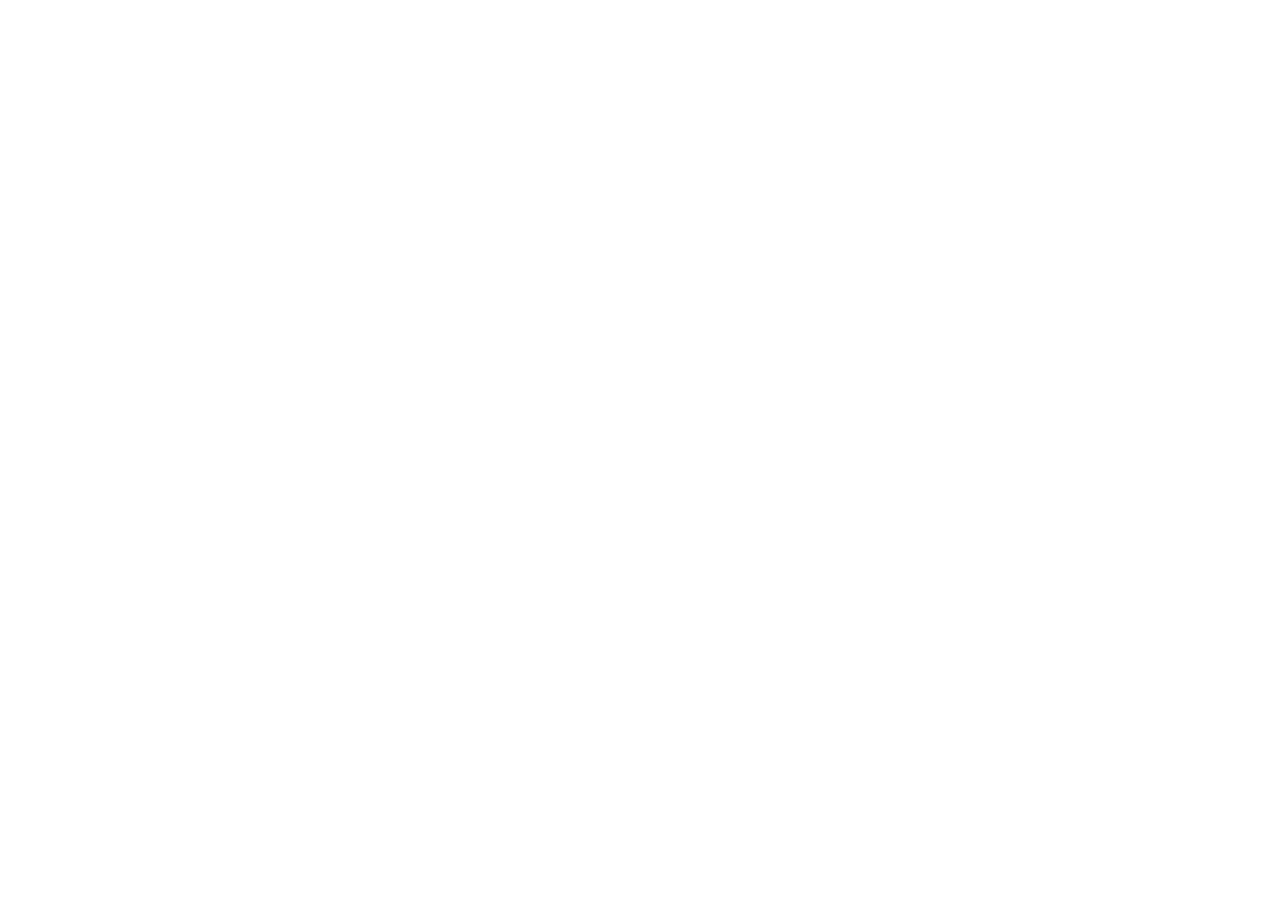
==== index.html @ e739fccb "Deploying to gh-pages from @ Sbbke/portfolio@8633282fd5d2f90c817102e7ec3020389d63a91d 🚀" ====
<!DOCTYPE html><html lang="en"><head><meta charSet="utf-8"/><meta name="viewport" content="width=device-width, initial-scale=1"/><link rel="preconnect" href="https://fonts.googleapis.com"/><link rel="preconnect" href="https://fonts.gstatic.com" crossorigin="anonymous"/><link rel="modulepreload" href="/test/assets/manifest-530eab4f.js"/><link rel="modulepreload" href="/test/assets/entry.client-DRM0N70N.js"/><link rel="modulepreload" href="/test/assets/chunk-EPOLDU6W-DPRMDpDg.js"/><link rel="modulepreload" href="/test/assets/root-BmpGIUmG.js"/><link rel="stylesheet" href="/test/assets/root-D6IbCcpi.css"/><link rel="stylesheet" href="https://fonts.googleapis.com/css2?family=Inter:ital,opsz,wght@0,14..32,100..900;1,14..32,100..900&amp;display=swap"/></head><body><script>
              console.log(
                "💿 Hey developer 👋. You can provide a way better UX than this " +
                "when your app is loading JS modules and/or running `clientLoader` " +
                "functions. Check out https://reactrouter.com/start/framework/route-module#hydratefallback " +
                "for more information."
              );
            </script><script>window.__reactRouterContext = {"basename":"/","future":{"unstable_optimizeDeps":false,"unstable_subResourceIntegrity":false,"unstable_trailingSlashAwareDataRequests":false,"v8_middleware":false,"v8_splitRouteModules":false,"v8_viteEnvironmentApi":false},"routeDiscovery":{"mode":"initial"},"ssr":false,"isSpaMode":true};window.__reactRouterContext.stream = new ReadableStream({start(controller){window.__reactRouterContext.streamController = controller;}}).pipeThrough(new TextEncoderStream());</script><script type="module" async="">import "/test/assets/manifest-530eab4f.js";
import * as route0 from "/test/assets/root-BmpGIUmG.js";
  
  window.__reactRouterRouteModules = {"root":route0};

import("/test/assets/entry.client-DRM0N70N.js");</script><!--$--><script>window.__reactRouterContext.streamController.enqueue("[{\"_1\":2,\"_3\":-5,\"_4\":-5},\"loaderData\",{},\"actionData\",\"errors\"]\n");</script><!--$--><script>window.__reactRouterContext.streamController.close();</script><!--/$--><!--/$--></body></html>
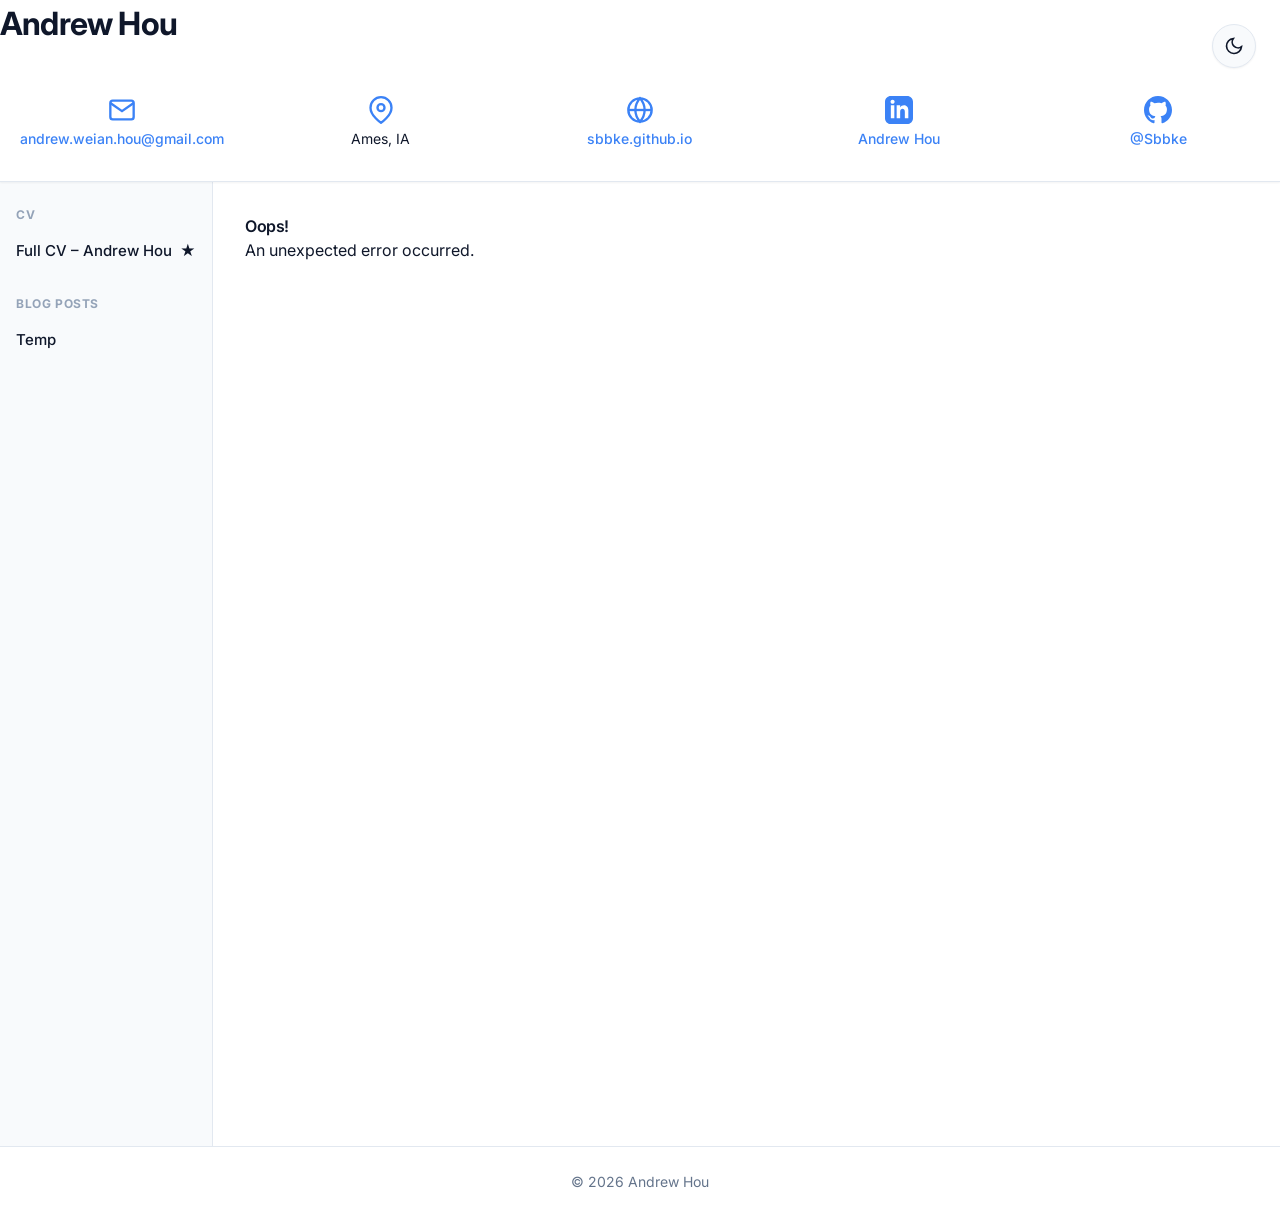
==== commit 7dcdf066: "Deploying to gh-pages from @ Sbbke/portfolio@9153b690caf027ea815224e3577f9eb1ea306146 🚀" ====
--- a/index.html
+++ b/index.html
@@ -1,13 +1,13 @@
-<!DOCTYPE html><html lang="en"><head><meta charSet="utf-8"/><meta name="viewport" content="width=device-width, initial-scale=1"/><link rel="preconnect" href="https://fonts.googleapis.com"/><link rel="preconnect" href="https://fonts.gstatic.com" crossorigin="anonymous"/><link rel="modulepreload" href="/test/assets/manifest-530eab4f.js"/><link rel="modulepreload" href="/test/assets/entry.client-DRM0N70N.js"/><link rel="modulepreload" href="/test/assets/chunk-EPOLDU6W-DPRMDpDg.js"/><link rel="modulepreload" href="/test/assets/root-BmpGIUmG.js"/><link rel="stylesheet" href="/test/assets/root-D6IbCcpi.css"/><link rel="stylesheet" href="https://fonts.googleapis.com/css2?family=Inter:ital,opsz,wght@0,14..32,100..900;1,14..32,100..900&amp;display=swap"/></head><body><script>
+<!DOCTYPE html><html lang="en"><head><meta charSet="utf-8"/><meta name="viewport" content="width=device-width, initial-scale=1"/><link rel="preconnect" href="https://fonts.googleapis.com"/><link rel="preconnect" href="https://fonts.gstatic.com" crossorigin="anonymous"/><link rel="modulepreload" href="/assets/manifest-0d53d01c.js"/><link rel="modulepreload" href="/assets/entry.client-DRM0N70N.js"/><link rel="modulepreload" href="/assets/chunk-EPOLDU6W-DPRMDpDg.js"/><link rel="modulepreload" href="/assets/root-BmpGIUmG.js"/><link rel="stylesheet" href="/assets/root-D6IbCcpi.css"/><link rel="stylesheet" href="https://fonts.googleapis.com/css2?family=Inter:ital,opsz,wght@0,14..32,100..900;1,14..32,100..900&amp;display=swap"/></head><body><script>
               console.log(
                 "💿 Hey developer 👋. You can provide a way better UX than this " +
                 "when your app is loading JS modules and/or running `clientLoader` " +
                 "functions. Check out https://reactrouter.com/start/framework/route-module#hydratefallback " +
                 "for more information."
               );
-            </script><script>window.__reactRouterContext = {"basename":"/","future":{"unstable_optimizeDeps":false,"unstable_subResourceIntegrity":false,"unstable_trailingSlashAwareDataRequests":false,"v8_middleware":false,"v8_splitRouteModules":false,"v8_viteEnvironmentApi":false},"routeDiscovery":{"mode":"initial"},"ssr":false,"isSpaMode":true};window.__reactRouterContext.stream = new ReadableStream({start(controller){window.__reactRouterContext.streamController = controller;}}).pipeThrough(new TextEncoderStream());</script><script type="module" async="">import "/test/assets/manifest-530eab4f.js";
-import * as route0 from "/test/assets/root-BmpGIUmG.js";
+            </script><script>window.__reactRouterContext = {"basename":"/","future":{"unstable_optimizeDeps":false,"unstable_subResourceIntegrity":false,"unstable_trailingSlashAwareDataRequests":false,"v8_middleware":false,"v8_splitRouteModules":false,"v8_viteEnvironmentApi":false},"routeDiscovery":{"mode":"initial"},"ssr":false,"isSpaMode":true};window.__reactRouterContext.stream = new ReadableStream({start(controller){window.__reactRouterContext.streamController = controller;}}).pipeThrough(new TextEncoderStream());</script><script type="module" async="">import "/assets/manifest-0d53d01c.js";
+import * as route0 from "/assets/root-BmpGIUmG.js";
   
   window.__reactRouterRouteModules = {"root":route0};
 
-import("/test/assets/entry.client-DRM0N70N.js");</script><!--$--><script>window.__reactRouterContext.streamController.enqueue("[{\"_1\":2,\"_3\":-5,\"_4\":-5},\"loaderData\",{},\"actionData\",\"errors\"]\n");</script><!--$--><script>window.__reactRouterContext.streamController.close();</script><!--/$--><!--/$--></body></html>+import("/assets/entry.client-DRM0N70N.js");</script><!--$--><script>window.__reactRouterContext.streamController.enqueue("[{\"_1\":2,\"_3\":-5,\"_4\":-5},\"loaderData\",{},\"actionData\",\"errors\"]\n");</script><!--$--><script>window.__reactRouterContext.streamController.close();</script><!--/$--><!--/$--></body></html>
--- a/assets/root-D6IbCcpi.css
+++ b/assets/root-D6IbCcpi.css
@@ -0,0 +1 @@
+@layer properties{@supports (((-webkit-hyphens:none)) and (not (margin-trim:inline))) or ((-moz-orient:inline) and (not (color:rgb(from red r g b)))){*,:before,:after,::backdrop{--tw-rotate-x:initial;--tw-rotate-y:initial;--tw-rotate-z:initial;--tw-skew-x:initial;--tw-skew-y:initial;--tw-space-y-reverse:0;--tw-border-style:solid;--tw-leading:initial}}}@layer theme{:root,:host{--font-sans:"Inter", ui-sans-serif, system-ui, sans-serif, "Apple Color Emoji", "Segoe UI Emoji", "Segoe UI Symbol", "Noto Color Emoji";--font-mono:ui-monospace, SFMono-Regular, Menlo, Monaco, Consolas, "Liberation Mono", "Courier New", monospace;--color-blue-500:oklch(62.3% .214 259.815);--color-blue-700:oklch(48.8% .243 264.376);--color-gray-200:oklch(92.8% .006 264.531);--color-gray-300:oklch(87.2% .01 258.338);--color-gray-600:oklch(44.6% .03 256.802);--color-gray-700:oklch(37.3% .034 259.733);--color-gray-950:oklch(13% .028 261.692);--color-white:#fff;--spacing:.25rem;--leading-normal:1.5;--radius-sm:.25rem;--radius-md:.375rem;--radius-lg:.5rem;--radius-3xl:1.5rem;--shadow-sm:0 1px 3px 0 #0000001a, 0 1px 2px -1px #0000001a;--shadow-md:0 4px 6px -1px #0000001a, 0 2px 4px -2px #0000001a;--default-font-family:var(--font-sans);--default-mono-font-family:var(--font-mono)}}@layer base{*,:after,:before,::backdrop{box-sizing:border-box;border:0 solid;margin:0;padding:0}::file-selector-button{box-sizing:border-box;border:0 solid;margin:0;padding:0}html,:host{-webkit-text-size-adjust:100%;tab-size:4;line-height:1.5;font-family:var(--default-font-family,ui-sans-serif, system-ui, sans-serif, "Apple Color Emoji", "Segoe UI Emoji", "Segoe UI Symbol", "Noto Color Emoji");font-feature-settings:var(--default-font-feature-settings,normal);font-variation-settings:var(--default-font-variation-settings,normal);-webkit-tap-highlight-color:transparent}hr{height:0;color:inherit;border-top-width:1px}abbr:where([title]){-webkit-text-decoration:underline dotted;text-decoration:underline dotted}h1,h2,h3,h4,h5,h6{font-size:inherit;font-weight:inherit}a{color:inherit;-webkit-text-decoration:inherit;text-decoration:inherit}b,strong{font-weight:bolder}code,kbd,samp,pre{font-family:var(--default-mono-font-family,ui-monospace, SFMono-Regular, Menlo, Monaco, Consolas, "Liberation Mono", "Courier New", monospace);font-feature-settings:var(--default-mono-font-feature-settings,normal);font-variation-settings:var(--default-mono-font-variation-settings,normal);font-size:1em}small{font-size:80%}sub,sup{vertical-align:baseline;font-size:75%;line-height:0;position:relative}sub{bottom:-.25em}sup{top:-.5em}table{text-indent:0;border-color:inherit;border-collapse:collapse}:-moz-focusring{outline:auto}progress{vertical-align:baseline}summary{display:list-item}ol,ul,menu{list-style:none}img,svg,video,canvas,audio,iframe,embed,object{vertical-align:middle;display:block}img,video{max-width:100%;height:auto}button,input,select,optgroup,textarea{font:inherit;font-feature-settings:inherit;font-variation-settings:inherit;letter-spacing:inherit;color:inherit;opacity:1;background-color:#0000;border-radius:0}::file-selector-button{font:inherit;font-feature-settings:inherit;font-variation-settings:inherit;letter-spacing:inherit;color:inherit;opacity:1;background-color:#0000;border-radius:0}:where(select:is([multiple],[size])) optgroup{font-weight:bolder}:where(select:is([multiple],[size])) optgroup option{padding-inline-start:20px}::file-selector-button{margin-inline-end:4px}::placeholder{opacity:1}@supports (not ((-webkit-appearance:-apple-pay-button))) or (contain-intrinsic-size:1px){::placeholder{color:currentColor}@supports (color:color-mix(in lab,red,red)){::placeholder{color:color-mix(in oklab,currentcolor 50%,transparent)}}}textarea{resize:vertical}::-webkit-search-decoration{-webkit-appearance:none}::-webkit-date-and-time-value{min-height:1lh;text-align:inherit}::-webkit-datetime-edit{display:inline-flex}::-webkit-datetime-edit-fields-wrapper{padding:0}::-webkit-datetime-edit{padding-block:0}::-webkit-datetime-edit-year-field{padding-block:0}::-webkit-datetime-edit-month-field{padding-block:0}::-webkit-datetime-edit-day-field{padding-block:0}::-webkit-datetime-edit-hour-field{padding-block:0}::-webkit-datetime-edit-minute-field{padding-block:0}::-webkit-datetime-edit-second-field{padding-block:0}::-webkit-datetime-edit-millisecond-field{padding-block:0}::-webkit-datetime-edit-meridiem-field{padding-block:0}::-webkit-calendar-picker-indicator{line-height:1}:-moz-ui-invalid{box-shadow:none}button,input:where([type=button],[type=reset],[type=submit]){appearance:button}::file-selector-button{appearance:button}::-webkit-inner-spin-button{height:auto}::-webkit-outer-spin-button{height:auto}[hidden]:where(:not([hidden=until-found])){display:none!important}}@layer components;@layer utilities{.static{position:static}.start{inset-inline-start:var(--spacing)}.container{width:100%}@media(min-width:40rem){.container{max-width:40rem}}@media(min-width:48rem){.container{max-width:48rem}}@media(min-width:64rem){.container{max-width:64rem}}@media(min-width:80rem){.container{max-width:80rem}}@media(min-width:96rem){.container{max-width:96rem}}.mx-auto{margin-inline:auto}.block{display:block}.flex{display:flex}.hidden{display:none}.table{display:table}.min-h-0{min-height:calc(var(--spacing) * 0)}.w-\[500px\]{width:500px}.w-full{width:100%}.max-w-\[100vw\]{max-width:100vw}.max-w-\[300px\]{max-width:300px}.flex-1{flex:1}.transform{transform:var(--tw-rotate-x,) var(--tw-rotate-y,) var(--tw-rotate-z,) var(--tw-skew-x,) var(--tw-skew-y,)}.flex-col{flex-direction:column}.items-center{align-items:center}.justify-center{justify-content:center}.gap-3{gap:calc(var(--spacing) * 3)}.gap-9{gap:calc(var(--spacing) * 9)}.gap-16{gap:calc(var(--spacing) * 16)}:where(.space-y-4>:not(:last-child)){--tw-space-y-reverse:0;margin-block-start:calc(calc(var(--spacing) * 4) * var(--tw-space-y-reverse));margin-block-end:calc(calc(var(--spacing) * 4) * calc(1 - var(--tw-space-y-reverse)))}:where(.space-y-6>:not(:last-child)){--tw-space-y-reverse:0;margin-block-start:calc(calc(var(--spacing) * 6) * var(--tw-space-y-reverse));margin-block-end:calc(calc(var(--spacing) * 6) * calc(1 - var(--tw-space-y-reverse)))}.self-stretch{align-self:stretch}.overflow-x-auto{overflow-x:auto}.rounded-3xl{border-radius:var(--radius-3xl)}.border{border-style:var(--tw-border-style);border-width:1px}.border-gray-200{border-color:var(--color-gray-200)}.stroke-gray-600{stroke:var(--color-gray-600)}.p-3{padding:calc(var(--spacing) * 3)}.p-4{padding:calc(var(--spacing) * 4)}.p-6{padding:calc(var(--spacing) * 6)}.px-4{padding-inline:calc(var(--spacing) * 4)}.pt-16{padding-top:calc(var(--spacing) * 16)}.pb-4{padding-bottom:calc(var(--spacing) * 4)}.text-center{text-align:center}.leading-6{--tw-leading:calc(var(--spacing) * 6);line-height:calc(var(--spacing) * 6)}.leading-normal{--tw-leading:var(--leading-normal);line-height:var(--leading-normal)}.text-blue-700{color:var(--color-blue-700)}.text-gray-700{color:var(--color-gray-700)}@media(hover:hover){.group-hover\:stroke-current:is(:where(.group):hover *){stroke:currentColor}.hover\:underline:hover{text-decoration-line:underline}}@media(prefers-color-scheme:dark){.dark\:block{display:block}.dark\:hidden{display:none}.dark\:border-gray-700{border-color:var(--color-gray-700)}.dark\:stroke-gray-300{stroke:var(--color-gray-300)}.dark\:text-blue-500{color:var(--color-blue-500)}.dark\:text-gray-200{color:var(--color-gray-200)}}}html,body{background-color:var(--color-white)}@media(prefers-color-scheme:dark){html,body{background-color:var(--color-gray-950);color-scheme:dark}}@property --tw-rotate-x{syntax:"*";inherits:false}@property --tw-rotate-y{syntax:"*";inherits:false}@property --tw-rotate-z{syntax:"*";inherits:false}@property --tw-skew-x{syntax:"*";inherits:false}@property --tw-skew-y{syntax:"*";inherits:false}@property --tw-space-y-reverse{syntax:"*";inherits:false;initial-value:0}@property --tw-border-style{syntax:"*";inherits:false;initial-value:solid}@property --tw-leading{syntax:"*";inherits:false}
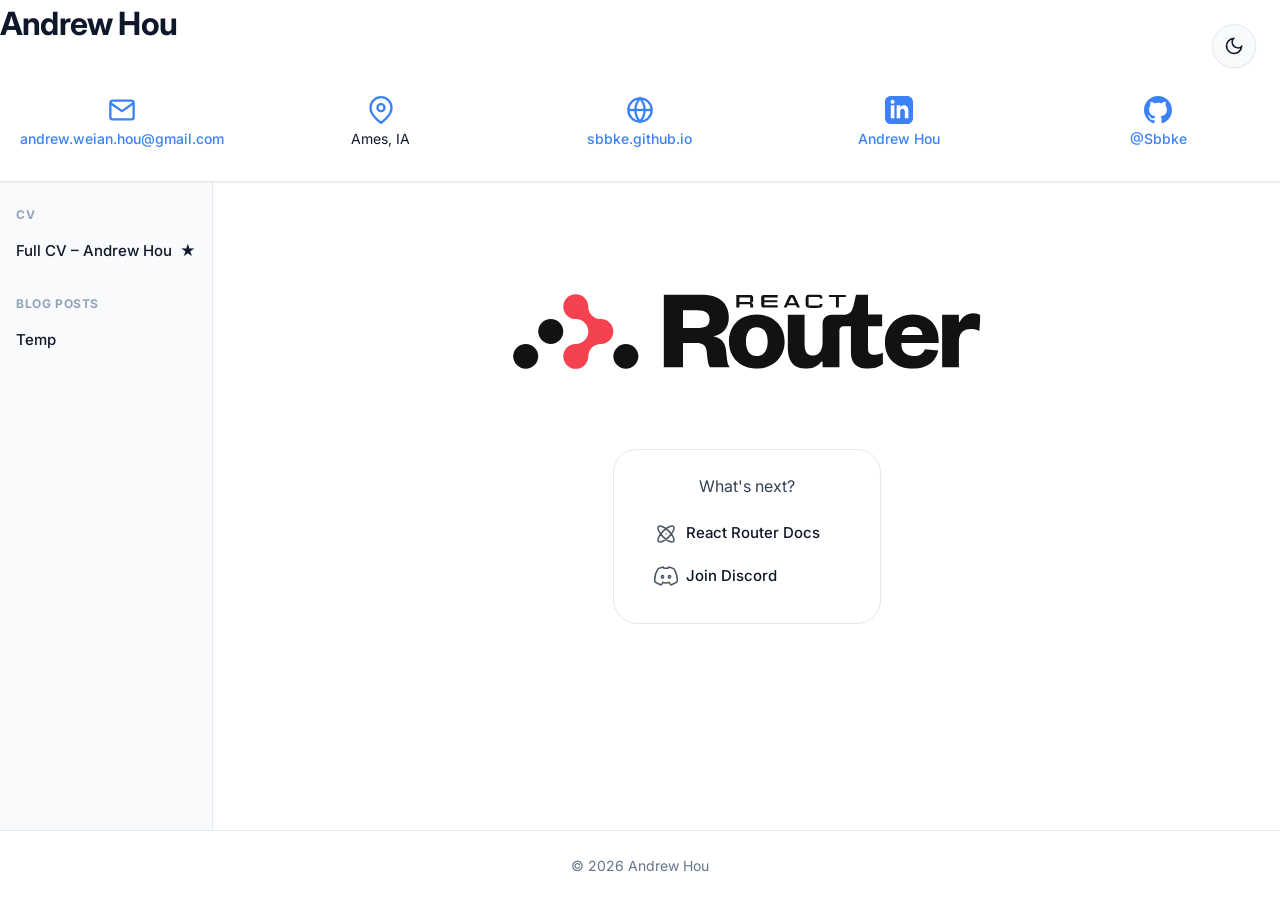
==== commit 5aa593ef: "Deploying to gh-page from @ Sbbke/portfolio@a3eb84bcdb8409afb1b2617e985993a17f76d5fc 🚀" ====
--- a/index.html
+++ b/index.html
@@ -1,13 +1,19 @@
-<!DOCTYPE html><html lang="en"><head><meta charSet="utf-8"/><meta name="viewport" content="width=device-width, initial-scale=1"/><link rel="preconnect" href="https://fonts.googleapis.com"/><link rel="preconnect" href="https://fonts.gstatic.com" crossorigin="anonymous"/><link rel="modulepreload" href="/assets/manifest-0d53d01c.js"/><link rel="modulepreload" href="/assets/entry.client-DRM0N70N.js"/><link rel="modulepreload" href="/assets/chunk-EPOLDU6W-DPRMDpDg.js"/><link rel="modulepreload" href="/assets/root-BmpGIUmG.js"/><link rel="stylesheet" href="/assets/root-D6IbCcpi.css"/><link rel="stylesheet" href="https://fonts.googleapis.com/css2?family=Inter:ital,opsz,wght@0,14..32,100..900;1,14..32,100..900&amp;display=swap"/></head><body><script>
-              console.log(
-                "💿 Hey developer 👋. You can provide a way better UX than this " +
-                "when your app is loading JS modules and/or running `clientLoader` " +
-                "functions. Check out https://reactrouter.com/start/framework/route-module#hydratefallback " +
-                "for more information."
-              );
-            </script><script>window.__reactRouterContext = {"basename":"/","future":{"unstable_optimizeDeps":false,"unstable_subResourceIntegrity":false,"unstable_trailingSlashAwareDataRequests":false,"v8_middleware":false,"v8_splitRouteModules":false,"v8_viteEnvironmentApi":false},"routeDiscovery":{"mode":"initial"},"ssr":false,"isSpaMode":true};window.__reactRouterContext.stream = new ReadableStream({start(controller){window.__reactRouterContext.streamController = controller;}}).pipeThrough(new TextEncoderStream());</script><script type="module" async="">import "/assets/manifest-0d53d01c.js";
-import * as route0 from "/assets/root-BmpGIUmG.js";
-  
-  window.__reactRouterRouteModules = {"root":route0};
-
-import("/assets/entry.client-DRM0N70N.js");</script><!--$--><script>window.__reactRouterContext.streamController.enqueue("[{\"_1\":2,\"_3\":-5,\"_4\":-5},\"loaderData\",{},\"actionData\",\"errors\"]\n");</script><!--$--><script>window.__reactRouterContext.streamController.close();</script><!--/$--><!--/$--></body></html>+<!DOCTYPE html>
+<html lang="en">
+  <head>
+    <meta charset="utf-8" />
+    <meta name="viewport" content="width=device-width, initial-scale=1" />
+    <link rel="preconnect" href="https://fonts.googleapis.com" />
+    <link rel="preconnect" href="https://fonts.gstatic.com" crossorigin />
+    <link
+      rel="stylesheet"
+      href="https://fonts.googleapis.com/css2?family=Inter:ital,opsz,wght@0,14..32,100..900;1,14..32,100..900&display=swap"
+    />
+    <title>Andrew Hou</title>
+    <script type="module" crossorigin src="/assets/index-De-VRWW6.js"></script>
+    <link rel="stylesheet" crossorigin href="/assets/index-BREyOO-W.css">
+  </head>
+  <body>
+    <div id="root"></div>
+  </body>
+</html>
--- a/assets/index-BREyOO-W.css
+++ b/assets/index-BREyOO-W.css
@@ -0,0 +1 @@
+:root{--bg-primary: #ffffff;--bg-secondary: #f8fafc;--bg-header: #ffffff;--sidebar-bg: #f8fafc;--main-bg: #ffffff;--text-primary: #0f172a;--text-secondary: #64748b;--text-tertiary: #94a3b8;--accent-primary: #3b82f6;--accent-hover: #2563eb;--accent-light: #dbeafe;--accent-star: #f59e0b;--border-color: #e2e8f0;--shadow-sm: 0 1px 2px 0 rgba(0, 0, 0, .05);--shadow-md: 0 4px 6px -1px rgba(0, 0, 0, .1);--shadow-lg: 0 10px 15px -3px rgba(0, 0, 0, .1);--spacing-xs: .25rem;--spacing-sm: .5rem;--spacing-md: 1rem;--spacing-lg: 1.5rem;--spacing-xl: 2rem;--radius-sm: .375rem;--radius-md: .5rem;--radius-lg: .75rem;--radius-full: 9999px;--transition-fast: .15s cubic-bezier(.4, 0, .2, 1);--transition-base: .2s cubic-bezier(.4, 0, .2, 1);--transition-slow: .3s cubic-bezier(.4, 0, .2, 1)}.dark{--bg-primary: #0f172a;--bg-secondary: #1e293b;--bg-header: #1e293b;--sidebar-bg: #1e293b;--main-bg: #0f172a;--text-primary: #f1f5f9;--text-secondary: #94a3b8;--text-tertiary: #64748b;--accent-primary: #60a5fa;--accent-hover: #93c5fd;--accent-light: #1e3a8a;--border-color: #334155;--shadow-sm: 0 1px 2px 0 rgba(0, 0, 0, .3);--shadow-md: 0 4px 6px -1px rgba(0, 0, 0, .4);--shadow-lg: 0 10px 15px -3px rgba(0, 0, 0, .5)}html{transition:background-color var(--transition-slow),color var(--transition-slow)}*{transition:background-color var(--transition-base),border-color var(--transition-base),color var(--transition-base)}.page-container{background-color:var(--bg-primary);color:var(--text-primary);min-height:100vh;display:flex;flex-direction:column}.app-layout{display:flex;flex:1;position:relative}.header{background-color:var(--bg-header);box-shadow:var(--shadow-sm);border-bottom:1px solid var(--border-color);position:sticky;top:0;z-index:20;-webkit-backdrop-filter:blur(8px);backdrop-filter:blur(8px);background-color:#fffffff2}.dark .header{background-color:#1e293bf2}#sidebar{background:var(--sidebar-bg);border-right:1px solid var(--border-color);color:var(--text-primary);overflow-y:auto;scrollbar-width:thin;scrollbar-color:var(--text-tertiary) transparent}#sidebar::-webkit-scrollbar{width:6px}#sidebar::-webkit-scrollbar-track{background:transparent}#sidebar::-webkit-scrollbar-thumb{background:var(--text-tertiary);border-radius:var(--radius-full)}#sidebar h2{color:var(--text-primary);font-weight:600;padding:var(--spacing-lg) var(--spacing-md);margin:0}.sidebar-section-title{margin:var(--spacing-lg) 0 var(--spacing-sm);padding:0 var(--spacing-md);font-size:.75rem;font-weight:700;color:var(--text-tertiary);text-transform:uppercase;letter-spacing:.05em}.sidebar-empty{padding:0 var(--spacing-md);color:var(--text-secondary);font-style:italic;font-size:.875rem}.search-container{margin-bottom:var(--spacing-lg);padding:0 var(--spacing-md)}.search-container input{width:100%;padding:var(--spacing-sm) var(--spacing-md);border:1px solid var(--border-color);border-radius:var(--radius-md);background:var(--bg-primary);color:var(--text-primary);font-size:.875rem;transition:all var(--transition-base)}.search-container input:focus{outline:none;border-color:var(--accent-primary);box-shadow:0 0 0 3px var(--accent-light)}.search-container input.loading{background-image:url("data:image/svg+xml,%3Csvg xmlns='http://www.w3.org/2000/svg' width='16' height='16' viewBox='0 0 24 24' fill='none' stroke='%2364748b' stroke-width='2'%3E%3Cpath d='M21 12a9 9 0 1 1-6.219-8.56'/%3E%3C/svg%3E");background-repeat:no-repeat;background-position:right var(--spacing-sm) center;background-size:16px;animation:spin 1s linear infinite}nav ul{list-style:none;padding:0;margin:0}nav li{margin-bottom:var(--spacing-xs)}nav a{display:flex;align-items:center;gap:var(--spacing-sm);padding:var(--spacing-sm) var(--spacing-md);text-decoration:none;color:var(--text-primary);border-radius:var(--radius-md);font-size:.9375rem;font-weight:500;transition:all var(--transition-fast);position:relative}nav a:hover{background:var(--accent-light);color:var(--accent-primary);padding-left:calc(var(--spacing-md) + 4px)}nav a.active{background:var(--accent-light);color:var(--accent-primary);font-weight:600}nav a.active:before{content:"";position:absolute;left:0;top:50%;transform:translateY(-50%);width:3px;height:60%;background:var(--accent-primary);border-radius:0 var(--radius-sm) var(--radius-sm) 0}.favorite span{color:var(--accent-star);font-size:1rem;margin-left:auto}.main-content{flex:1;background:var(--bg-secondary);overflow-y:auto}.main-content .container{width:100%;max-width:1200px;margin:0 auto;padding:var(--spacing-xl);background-color:var(--main-bg);min-height:100%;box-shadow:var(--shadow-md)}.page-title{display:flex;align-items:center;gap:var(--spacing-sm);font-size:2rem;font-weight:700;color:var(--text-primary);margin-bottom:var(--spacing-xl);letter-spacing:-.025em}h1,h2,h3,h4,h5,h6{color:var(--text-primary);font-weight:600;letter-spacing:-.025em}.contact-grid{display:grid;grid-template-columns:repeat(auto-fit,minmax(180px,1fr));gap:var(--spacing-lg) var(--spacing-md);padding:0 0 var(--spacing-sm);margin-bottom:var(--spacing-sm)}.contact-item{display:flex;flex-direction:column;align-items:center;gap:var(--spacing-xs);font-size:.875rem;color:var(--text-primary);text-align:center;padding:var(--spacing-md);border-radius:var(--radius-lg);transition:all var(--transition-base)}.contact-item:hover{background:var(--bg-secondary);transform:translateY(-2px);box-shadow:var(--shadow-md)}.contact-icon{width:28px;height:28px;color:var(--accent-primary);flex-shrink:0;transition:transform var(--transition-base)}.contact-item:hover .contact-icon{transform:scale(1.15);color:var(--accent-hover)}.contact-label{color:var(--text-tertiary);font-size:.75rem;font-weight:600;text-transform:uppercase;letter-spacing:.05em}.contact-link{text-decoration:none;color:var(--accent-primary);font-weight:500;transition:color var(--transition-fast)}.contact-link:hover{color:var(--accent-hover);text-decoration:underline}.loading-placeholder{display:flex;flex-direction:column;align-items:center;justify-content:center;min-height:300px;color:var(--text-secondary);gap:var(--spacing-md)}.spinner{width:48px;height:48px;border:4px solid var(--border-color);border-top:4px solid var(--accent-primary);border-radius:var(--radius-full);animation:spin 1s linear infinite}@keyframes spin{to{transform:rotate(360deg)}}.theme-toggle{position:absolute;top:var(--spacing-lg);right:var(--spacing-lg);width:44px;height:44px;border-radius:var(--radius-full);background:var(--bg-secondary);border:1px solid var(--border-color);cursor:pointer;display:flex;align-items:center;justify-content:center;transition:all var(--transition-base);box-shadow:var(--shadow-sm)}.theme-toggle:hover{background:var(--accent-light);border-color:var(--accent-primary);box-shadow:var(--shadow-md);transform:scale(1.05)}.theme-toggle svg{width:20px;height:20px;color:var(--text-primary);transition:transform var(--transition-base)}.theme-toggle:hover svg{transform:rotate(15deg) scale(1.1)}.footer{background-color:var(--bg-header);color:var(--text-secondary);padding:var(--spacing-lg);text-align:center;border-top:1px solid var(--border-color);font-size:.875rem}.footer a{color:var(--accent-primary);text-decoration:none;transition:color var(--transition-fast)}.footer a:hover{color:var(--accent-hover);text-decoration:underline}.post-list{color:var(--text-primary)}@media(max-width:768px){.main-content .container{padding:var(--spacing-md)}.page-title{font-size:1.5rem}.contact-grid{grid-template-columns:1fr}.theme-toggle{top:var(--spacing-md);right:var(--spacing-md);width:40px;height:40px}}@media(max-width:480px){:root{--spacing-xl: 1.5rem;--spacing-lg: 1rem}}.cv-container{min-height:100vh;background-color:#f9fafb;padding:3rem 1rem}.cv-article{max-width:64rem;margin:0 auto;background-color:#fff;box-shadow:0 10px 15px -3px #0000001a;border-radius:.5rem;padding:2rem}@media(min-width:768px){.cv-article{padding:3rem}}.cv-header{border-bottom:1px solid #e5e7eb;padding-bottom:1.5rem;margin-bottom:2rem}.cv-title{font-size:2.25rem;font-weight:700;color:#111827;margin-bottom:1rem}.cv-contact-grid{display:grid;grid-template-columns:1fr;gap:.5rem;color:#4b5563}@media(min-width:768px){.cv-contact-grid{grid-template-columns:1fr 1fr}}.cv-contact-item{display:flex;align-items:center;gap:.5rem}.cv-contact-label{font-weight:500}.cv-link{color:#2563eb;text-decoration:none}.cv-link:hover{text-decoration:underline}.cv-section{margin-bottom:2.5rem}.cv-section-title{font-size:1.875rem;font-weight:700;color:#111827;margin-bottom:1.5rem;border-bottom:2px solid #2563eb;padding-bottom:.5rem}.cv-entry{margin-bottom:1.5rem}.cv-entry-header{display:flex;justify-content:space-between;align-items:start;margin-bottom:.5rem;flex-wrap:wrap;gap:.5rem}.cv-entry-title{font-size:1.25rem;font-weight:600;color:#111827}.cv-entry-subtitle{color:#374151}.cv-entry-meta{text-align:right;color:#4b5563}.cv-entry-date{font-size:.875rem}.cv-entry-duration{font-size:.875rem;font-style:italic}.cv-entry-description{color:#374151;margin-bottom:.5rem}.cv-list{list-style-type:disc;list-style-position:inside;color:#4b5563;margin-left:1rem}.cv-list li{margin-bottom:.25rem}.cv-publication-title{font-size:1.125rem;font-weight:600;color:#111827;margin-bottom:.25rem}.cv-publication-date{font-size:.875rem;color:#4b5563;margin-bottom:.25rem}.cv-publication-authors{color:#374151;margin-bottom:.5rem}.cv-publication-authors em{font-style:italic}.cv-publication-doi{color:#2563eb;font-size:.875rem;text-decoration:none}.cv-publication-doi:hover{text-decoration:underline}.cv-publication-journal{color:#4b5563;font-size:.875rem;margin-left:.5rem}@layer properties{@supports (((-webkit-hyphens:none)) and (not (margin-trim:inline))) or ((-moz-orient:inline) and (not (color:rgb(from red r g b)))){*,:before,:after,::backdrop{--tw-rotate-x:initial;--tw-rotate-y:initial;--tw-rotate-z:initial;--tw-skew-x:initial;--tw-skew-y:initial;--tw-space-y-reverse:0;--tw-border-style:solid;--tw-leading:initial}}}@layer theme{:root,:host{--font-sans:"Inter", ui-sans-serif, system-ui, sans-serif, "Apple Color Emoji", "Segoe UI Emoji", "Segoe UI Symbol", "Noto Color Emoji";--font-mono:ui-monospace, SFMono-Regular, Menlo, Monaco, Consolas, "Liberation Mono", "Courier New", monospace;--color-blue-500:oklch(62.3% .214 259.815);--color-blue-700:oklch(48.8% .243 264.376);--color-gray-200:oklch(92.8% .006 264.531);--color-gray-300:oklch(87.2% .01 258.338);--color-gray-600:oklch(44.6% .03 256.802);--color-gray-700:oklch(37.3% .034 259.733);--color-gray-950:oklch(13% .028 261.692);--color-white:#fff;--spacing:.25rem;--leading-normal:1.5;--radius-sm:.25rem;--radius-md:.375rem;--radius-lg:.5rem;--radius-3xl:1.5rem;--shadow-sm:0 1px 3px 0 #0000001a, 0 1px 2px -1px #0000001a;--shadow-md:0 4px 6px -1px #0000001a, 0 2px 4px -2px #0000001a;--default-font-family:var(--font-sans);--default-mono-font-family:var(--font-mono)}}@layer base{*,:after,:before,::backdrop{box-sizing:border-box;border:0 solid;margin:0;padding:0}::file-selector-button{box-sizing:border-box;border:0 solid;margin:0;padding:0}html,:host{-webkit-text-size-adjust:100%;tab-size:4;line-height:1.5;font-family:var(--default-font-family,ui-sans-serif, system-ui, sans-serif, "Apple Color Emoji", "Segoe UI Emoji", "Segoe UI Symbol", "Noto Color Emoji");font-feature-settings:var(--default-font-feature-settings,normal);font-variation-settings:var(--default-font-variation-settings,normal);-webkit-tap-highlight-color:transparent}hr{height:0;color:inherit;border-top-width:1px}abbr:where([title]){-webkit-text-decoration:underline dotted;text-decoration:underline dotted}h1,h2,h3,h4,h5,h6{font-size:inherit;font-weight:inherit}a{color:inherit;-webkit-text-decoration:inherit;text-decoration:inherit}b,strong{font-weight:bolder}code,kbd,samp,pre{font-family:var(--default-mono-font-family,ui-monospace, SFMono-Regular, Menlo, Monaco, Consolas, "Liberation Mono", "Courier New", monospace);font-feature-settings:var(--default-mono-font-feature-settings,normal);font-variation-settings:var(--default-mono-font-variation-settings,normal);font-size:1em}small{font-size:80%}sub,sup{vertical-align:baseline;font-size:75%;line-height:0;position:relative}sub{bottom:-.25em}sup{top:-.5em}table{text-indent:0;border-color:inherit;border-collapse:collapse}:-moz-focusring{outline:auto}progress{vertical-align:baseline}summary{display:list-item}ol,ul,menu{list-style:none}img,svg,video,canvas,audio,iframe,embed,object{vertical-align:middle;display:block}img,video{max-width:100%;height:auto}button,input,select,optgroup,textarea{font:inherit;font-feature-settings:inherit;font-variation-settings:inherit;letter-spacing:inherit;color:inherit;opacity:1;background-color:#0000;border-radius:0}::file-selector-button{font:inherit;font-feature-settings:inherit;font-variation-settings:inherit;letter-spacing:inherit;color:inherit;opacity:1;background-color:#0000;border-radius:0}:where(select:is([multiple],[size])) optgroup{font-weight:bolder}:where(select:is([multiple],[size])) optgroup option{padding-inline-start:20px}::file-selector-button{margin-inline-end:4px}::placeholder{opacity:1}@supports (not ((-webkit-appearance:-apple-pay-button))) or (contain-intrinsic-size:1px){::placeholder{color:currentColor}@supports (color:color-mix(in lab,red,red)){::placeholder{color:color-mix(in oklab,currentcolor 50%,transparent)}}}textarea{resize:vertical}::-webkit-search-decoration{-webkit-appearance:none}::-webkit-date-and-time-value{min-height:1lh;text-align:inherit}::-webkit-datetime-edit{display:inline-flex}::-webkit-datetime-edit-fields-wrapper{padding:0}::-webkit-datetime-edit{padding-block:0}::-webkit-datetime-edit-year-field{padding-block:0}::-webkit-datetime-edit-month-field{padding-block:0}::-webkit-datetime-edit-day-field{padding-block:0}::-webkit-datetime-edit-hour-field{padding-block:0}::-webkit-datetime-edit-minute-field{padding-block:0}::-webkit-datetime-edit-second-field{padding-block:0}::-webkit-datetime-edit-millisecond-field{padding-block:0}::-webkit-datetime-edit-meridiem-field{padding-block:0}::-webkit-calendar-picker-indicator{line-height:1}:-moz-ui-invalid{box-shadow:none}button,input:where([type=button],[type=reset],[type=submit]){appearance:button}::file-selector-button{appearance:button}::-webkit-inner-spin-button{height:auto}::-webkit-outer-spin-button{height:auto}[hidden]:where(:not([hidden=until-found])){display:none!important}}@layer components;@layer utilities{.static{position:static}.start{inset-inline-start:var(--spacing)}.container{width:100%}@media(min-width:40rem){.container{max-width:40rem}}@media(min-width:48rem){.container{max-width:48rem}}@media(min-width:64rem){.container{max-width:64rem}}@media(min-width:80rem){.container{max-width:80rem}}@media(min-width:96rem){.container{max-width:96rem}}.block{display:block}.flex{display:flex}.hidden{display:none}.table{display:table}.min-h-0{min-height:calc(var(--spacing) * 0)}.w-\[500px\]{width:500px}.w-full{width:100%}.max-w-\[100vw\]{max-width:100vw}.max-w-\[300px\]{max-width:300px}.flex-1{flex:1}.transform{transform:var(--tw-rotate-x,) var(--tw-rotate-y,) var(--tw-rotate-z,) var(--tw-skew-x,) var(--tw-skew-y,)}.flex-col{flex-direction:column}.items-center{align-items:center}.justify-center{justify-content:center}.gap-3{gap:calc(var(--spacing) * 3)}.gap-9{gap:calc(var(--spacing) * 9)}.gap-16{gap:calc(var(--spacing) * 16)}:where(.space-y-4>:not(:last-child)){--tw-space-y-reverse:0;margin-block-start:calc(calc(var(--spacing) * 4) * var(--tw-space-y-reverse));margin-block-end:calc(calc(var(--spacing) * 4) * calc(1 - var(--tw-space-y-reverse)))}:where(.space-y-6>:not(:last-child)){--tw-space-y-reverse:0;margin-block-start:calc(calc(var(--spacing) * 6) * var(--tw-space-y-reverse));margin-block-end:calc(calc(var(--spacing) * 6) * calc(1 - var(--tw-space-y-reverse)))}.self-stretch{align-self:stretch}.rounded-3xl{border-radius:var(--radius-3xl)}.border{border-style:var(--tw-border-style);border-width:1px}.border-gray-200{border-color:var(--color-gray-200)}.stroke-gray-600{stroke:var(--color-gray-600)}.p-3{padding:calc(var(--spacing) * 3)}.p-4{padding:calc(var(--spacing) * 4)}.p-6{padding:calc(var(--spacing) * 6)}.px-4{padding-inline:calc(var(--spacing) * 4)}.pt-16{padding-top:calc(var(--spacing) * 16)}.pb-4{padding-bottom:calc(var(--spacing) * 4)}.text-center{text-align:center}.leading-6{--tw-leading:calc(var(--spacing) * 6);line-height:calc(var(--spacing) * 6)}.leading-normal{--tw-leading:var(--leading-normal);line-height:var(--leading-normal)}.text-blue-700{color:var(--color-blue-700)}.text-gray-700{color:var(--color-gray-700)}@media(hover:hover){.group-hover\:stroke-current:is(:where(.group):hover *){stroke:currentColor}.hover\:underline:hover{text-decoration-line:underline}}@media(prefers-color-scheme:dark){.dark\:block{display:block}.dark\:hidden{display:none}.dark\:border-gray-700{border-color:var(--color-gray-700)}.dark\:stroke-gray-300{stroke:var(--color-gray-300)}.dark\:text-blue-500{color:var(--color-blue-500)}.dark\:text-gray-200{color:var(--color-gray-200)}}}html,body{background-color:var(--color-white)}@media(prefers-color-scheme:dark){html,body{background-color:var(--color-gray-950);color-scheme:dark}}@property --tw-rotate-x{syntax:"*";inherits:false}@property --tw-rotate-y{syntax:"*";inherits:false}@property --tw-rotate-z{syntax:"*";inherits:false}@property --tw-skew-x{syntax:"*";inherits:false}@property --tw-skew-y{syntax:"*";inherits:false}@property --tw-space-y-reverse{syntax:"*";inherits:false;initial-value:0}@property --tw-border-style{syntax:"*";inherits:false;initial-value:solid}@property --tw-leading{syntax:"*";inherits:false}
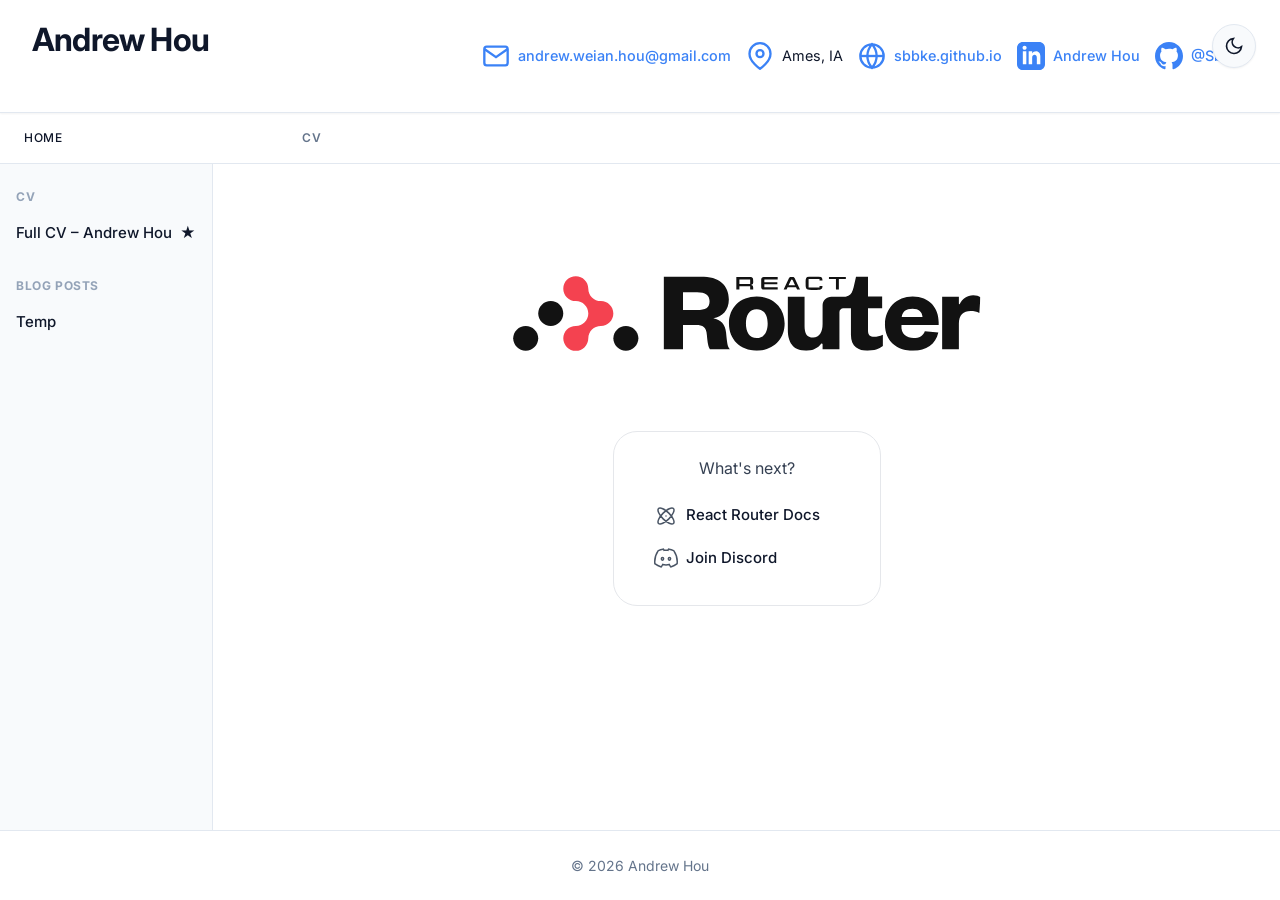
==== commit 9d05ebe8: "Deploying to gh-pages from @ Sbbke/portfolio@c8441db757c155d5b592fb69ee3286fd31030293 🚀" ====
--- a/index.html
+++ b/index.html
@@ -10,8 +10,8 @@
       href="https://fonts.googleapis.com/css2?family=Inter:ital,opsz,wght@0,14..32,100..900;1,14..32,100..900&display=swap"
     />
     <title>Andrew Hou</title>
-    <script type="module" crossorigin src="/assets/index-De-VRWW6.js"></script>
-    <link rel="stylesheet" crossorigin href="/assets/index-BREyOO-W.css">
+    <script type="module" crossorigin src="/assets/index-zGO6Slue.js"></script>
+    <link rel="stylesheet" crossorigin href="/assets/index-C49ruP3B.css">
   </head>
   <body>
     <div id="root"></div>
--- a/assets/index-C49ruP3B.css
+++ b/assets/index-C49ruP3B.css
@@ -0,0 +1 @@
+:root{--bg-primary: #ffffff;--bg-secondary: #f8fafc;--bg-header: #ffffff;--sidebar-bg: #f8fafc;--main-bg: #ffffff;--text-primary: #0f172a;--text-secondary: #64748b;--text-tertiary: #94a3b8;--accent-primary: #3b82f6;--accent-hover: #2563eb;--accent-light: #dbeafe;--accent-star: #f59e0b;--border-color: #e2e8f0;--shadow-sm: 0 1px 2px 0 rgba(0, 0, 0, .05);--shadow-md: 0 4px 6px -1px rgba(0, 0, 0, .1);--shadow-lg: 0 10px 15px -3px rgba(0, 0, 0, .1);--spacing-xs: .25rem;--spacing-sm: .5rem;--spacing-md: 1rem;--spacing-lg: 1.5rem;--spacing-xl: 2rem;--radius-sm: .375rem;--radius-md: .5rem;--radius-lg: .75rem;--radius-full: 9999px;--transition-fast: .15s cubic-bezier(.4, 0, .2, 1);--transition-base: .2s cubic-bezier(.4, 0, .2, 1);--transition-slow: .3s cubic-bezier(.4, 0, .2, 1)}.dark{--bg-primary: #0f172a;--bg-secondary: #1e293b;--bg-header: #1e293b;--sidebar-bg: #1e293b;--main-bg: #0f172a;--text-primary: #f1f5f9;--text-secondary: #94a3b8;--text-tertiary: #64748b;--accent-primary: #60a5fa;--accent-hover: #93c5fd;--accent-light: #1e3a8a;--border-color: #334155;--shadow-sm: 0 1px 2px 0 rgba(0, 0, 0, .3);--shadow-md: 0 4px 6px -1px rgba(0, 0, 0, .4);--shadow-lg: 0 10px 15px -3px rgba(0, 0, 0, .5)}html{transition:background-color var(--transition-slow),color var(--transition-slow)}*{transition:background-color var(--transition-base),border-color var(--transition-base),color var(--transition-base)}.page-container{background-color:var(--bg-primary);color:var(--text-primary);min-height:100vh;display:flex;flex-direction:column}.header .container{display:flex;flex-direction:row;justify-content:space-between;align-items:center;padding:1rem 2rem;width:100%}.app-layout{display:flex;flex:1;position:relative}.page-title-link{flex-grow:1;text-align:center}.header{background-color:var(--bg-header);box-shadow:var(--shadow-sm);border-bottom:1px solid var(--border-color);position:sticky;top:0;z-index:20;-webkit-backdrop-filter:blur(8px);backdrop-filter:blur(8px);background-color:#fffffff2}.dark .header{background-color:#1e293bf2}#sidebar{background:var(--sidebar-bg);border-right:1px solid var(--border-color);color:var(--text-primary);overflow-y:auto;scrollbar-width:thin;scrollbar-color:var(--text-tertiary) transparent}#sidebar::-webkit-scrollbar{width:6px}#sidebar::-webkit-scrollbar-track{background:transparent}#sidebar::-webkit-scrollbar-thumb{background:var(--text-tertiary);border-radius:var(--radius-full)}#sidebar h2{color:var(--text-primary);font-weight:600;padding:var(--spacing-lg) var(--spacing-md);margin:0}.sidebar-section-title{margin:var(--spacing-lg) 0 var(--spacing-sm);padding:0 var(--spacing-md);font-size:.75rem;font-weight:700;color:var(--text-tertiary);text-transform:uppercase;letter-spacing:.05em}.sidebar-empty{padding:0 var(--spacing-md);color:var(--text-secondary);font-style:italic;font-size:.875rem}.search-container{margin-bottom:var(--spacing-lg);padding:0 var(--spacing-md)}.search-container input{width:100%;padding:var(--spacing-sm) var(--spacing-md);border:1px solid var(--border-color);border-radius:var(--radius-md);background:var(--bg-primary);color:var(--text-primary);font-size:.875rem;transition:all var(--transition-base)}.search-container input:focus{outline:none;border-color:var(--accent-primary);box-shadow:0 0 0 3px var(--accent-light)}.search-container input.loading{background-image:url("data:image/svg+xml,%3Csvg xmlns='http://www.w3.org/2000/svg' width='16' height='16' viewBox='0 0 24 24' fill='none' stroke='%2364748b' stroke-width='2'%3E%3Cpath d='M21 12a9 9 0 1 1-6.219-8.56'/%3E%3C/svg%3E");background-repeat:no-repeat;background-position:right var(--spacing-sm) center;background-size:16px;animation:spin 1s linear infinite}nav ul{list-style:none;padding:0;margin:0}nav li{margin-bottom:var(--spacing-xs)}nav a{display:flex;align-items:center;gap:var(--spacing-sm);padding:var(--spacing-sm) var(--spacing-md);text-decoration:none;color:var(--text-primary);border-radius:var(--radius-md);font-size:.9375rem;font-weight:500;transition:all var(--transition-fast);position:relative}nav a:hover{background:var(--accent-light);color:var(--accent-primary);padding-left:calc(var(--spacing-md) + 4px)}nav a.active{background:var(--accent-light);color:var(--accent-primary);font-weight:600}nav a.active:before{content:"";position:absolute;left:0;top:50%;transform:translateY(-50%);width:3px;height:60%;background:var(--accent-primary);border-radius:0 var(--radius-sm) var(--radius-sm) 0}.favorite span{color:var(--accent-star);font-size:1rem;margin-left:auto}.main-content{flex:1;background:var(--bg-secondary);overflow-y:auto}.main-content .container{width:100%;max-width:1200px;margin:0 auto;padding:var(--spacing-xl);background-color:var(--main-bg);min-height:100%;box-shadow:var(--shadow-md)}.page-title{display:flex;align-items:center;gap:var(--spacing-sm);font-size:2rem;font-weight:700;color:var(--text-primary);margin-bottom:var(--spacing-xl);letter-spacing:-.025em}h1,h2,h3,h4,h5,h6{color:var(--text-primary);font-weight:600;letter-spacing:-.025em}.menubar{display:flex;flex-direction:row;align-items:center;gap:15rem;padding:.75rem 1.5rem;background:var(--bg-header);border-bottom:1px solid var(--border-color)}.menu-section{position:relative;cursor:default;display:inline-flex;flex-direction:column;align-items:flex-start}.menu-section-title{font-size:.75rem;text-transform:uppercase;letter-spacing:.05em;color:var(--text-secondary);margin:0;padding:.25rem 0;-webkit-user-select:none;user-select:none;white-space:nowrap;width:100%;transition:color .15s ease}.menu-section:hover .menu-section-title,.menu-section--active .menu-section-title{color:var(--text-primary)}.menu-section--active .menu-section-title{font-weight:500}.menu-dropdown{position:absolute;top:100%;left:0;width:100%;z-index:50;list-style:none;margin:4px 0 0;padding:.25rem 0;background:var(--bg-secondary);border:1px solid var(--border-color);border-radius:6px;box-shadow:var(--shadow-md)}.menu-sizer{visibility:hidden;height:0;overflow:hidden;pointer-events:none;list-style:none;padding:0;margin:0}.menu-sizer li,.menu-dropdown li a{display:block;padding:.4rem 0;font-size:.75rem;text-transform:uppercase;letter-spacing:.05em;white-space:nowrap;color:var(--text-secondary);text-decoration:none;transition:color .15s ease,background .15s ease}.menu-dropdown li a:hover{background:var(--accent-light);color:var(--accent-hover)}.menu-dropdown li a.active{color:var(--accent-primary);font-weight:500}.contact-grid{display:flex;flex-direction:row;gap:15px;align-items:center;list-style:none;margin:0;padding:0}.contact-item{display:flex;align-items:center;gap:8px;font-size:.9rem}.contact-item:hover{background:var(--bg-secondary);transform:translateY(-2px);box-shadow:var(--shadow-md)}.contact-icon{width:28px;height:28px;color:var(--accent-primary);flex-shrink:0;transition:transform var(--transition-base)}.contact-item:hover .contact-icon{transform:scale(1.15);color:var(--accent-hover)}.contact-label{color:var(--text-tertiary);font-size:.75rem;font-weight:600;text-transform:uppercase;letter-spacing:.05em}.contact-link{text-decoration:none;color:var(--accent-primary);font-weight:500;transition:color var(--transition-fast)}.contact-link:hover{color:var(--accent-hover);text-decoration:underline}.loading-placeholder{display:flex;flex-direction:column;align-items:center;justify-content:center;min-height:300px;color:var(--text-secondary);gap:var(--spacing-md)}.spinner{width:48px;height:48px;border:4px solid var(--border-color);border-top:4px solid var(--accent-primary);border-radius:var(--radius-full);animation:spin 1s linear infinite}@keyframes spin{to{transform:rotate(360deg)}}.theme-toggle{position:absolute;top:var(--spacing-lg);right:var(--spacing-lg);width:44px;height:44px;border-radius:var(--radius-full);background:var(--bg-secondary);border:1px solid var(--border-color);cursor:pointer;display:flex;align-items:center;justify-content:center;transition:all var(--transition-base);box-shadow:var(--shadow-sm)}.theme-toggle:hover{background:var(--accent-light);border-color:var(--accent-primary);box-shadow:var(--shadow-md);transform:scale(1.05)}.theme-toggle svg{width:20px;height:20px;color:var(--text-primary);transition:transform var(--transition-base)}.theme-toggle:hover svg{transform:rotate(15deg) scale(1.1)}.footer{background-color:var(--bg-header);color:var(--text-secondary);padding:var(--spacing-lg);text-align:center;border-top:1px solid var(--border-color);font-size:.875rem}.footer a{color:var(--accent-primary);text-decoration:none;transition:color var(--transition-fast)}.footer a:hover{color:var(--accent-hover);text-decoration:underline}.post-list{color:var(--text-primary)}@media(max-width:768px){.main-content .container{padding:var(--spacing-md)}.page-title{font-size:1.5rem}.contact-grid{grid-template-columns:1fr}.theme-toggle{top:var(--spacing-md);right:var(--spacing-md);width:40px;height:40px}}@media(max-width:480px){:root{--spacing-xl: 1.5rem;--spacing-lg: 1rem}}.cv-container{min-height:100vh;background-color:#f9fafb;padding:3rem 1rem}.cv-article{max-width:64rem;margin:0 auto;background-color:#fff;box-shadow:0 10px 15px -3px #0000001a;border-radius:.5rem;padding:2rem}@media(min-width:768px){.cv-article{padding:3rem}}.cv-header{border-bottom:1px solid #e5e7eb;padding-bottom:1.5rem;margin-bottom:2rem}.cv-title{font-size:2.25rem;font-weight:700;color:#111827;margin-bottom:1rem}.cv-contact-grid{display:grid;grid-template-columns:1fr;gap:.5rem;color:#4b5563}@media(min-width:768px){.cv-contact-grid{grid-template-columns:1fr 1fr}}.cv-contact-item{display:flex;align-items:center;gap:.5rem}.cv-contact-label{font-weight:500}.cv-link{color:#2563eb;text-decoration:none}.cv-link:hover{text-decoration:underline}.cv-section{margin-bottom:2.5rem}.cv-section-title{font-size:1.875rem;font-weight:700;color:#111827;margin-bottom:1.5rem;border-bottom:2px solid #2563eb;padding-bottom:.5rem}.cv-entry{margin-bottom:1.5rem}.cv-entry-header{display:flex;justify-content:space-between;align-items:start;margin-bottom:.5rem;flex-wrap:wrap;gap:.5rem}.cv-entry-title{font-size:1.25rem;font-weight:600;color:#111827}.cv-entry-subtitle{color:#374151}.cv-entry-meta{text-align:right;color:#4b5563}.cv-entry-date{font-size:.875rem}.cv-entry-duration{font-size:.875rem;font-style:italic}.cv-entry-description{color:#374151;margin-bottom:.5rem}.cv-list{list-style-type:disc;list-style-position:inside;color:#4b5563;margin-left:1rem}.cv-list li{margin-bottom:.25rem}.cv-publication-title{font-size:1.125rem;font-weight:600;color:#111827;margin-bottom:.25rem}.cv-publication-date{font-size:.875rem;color:#4b5563;margin-bottom:.25rem}.cv-publication-authors{color:#374151;margin-bottom:.5rem}.cv-publication-authors em{font-style:italic}.cv-publication-doi{color:#2563eb;font-size:.875rem;text-decoration:none}.cv-publication-doi:hover{text-decoration:underline}.cv-publication-journal{color:#4b5563;font-size:.875rem;margin-left:.5rem}@layer properties{@supports (((-webkit-hyphens:none)) and (not (margin-trim:inline))) or ((-moz-orient:inline) and (not (color:rgb(from red r g b)))){*,:before,:after,::backdrop{--tw-rotate-x:initial;--tw-rotate-y:initial;--tw-rotate-z:initial;--tw-skew-x:initial;--tw-skew-y:initial;--tw-space-y-reverse:0;--tw-border-style:solid;--tw-leading:initial}}}@layer theme{:root,:host{--font-sans:"Inter", ui-sans-serif, system-ui, sans-serif, "Apple Color Emoji", "Segoe UI Emoji", "Segoe UI Symbol", "Noto Color Emoji";--font-mono:ui-monospace, SFMono-Regular, Menlo, Monaco, Consolas, "Liberation Mono", "Courier New", monospace;--color-blue-500:oklch(62.3% .214 259.815);--color-blue-700:oklch(48.8% .243 264.376);--color-gray-200:oklch(92.8% .006 264.531);--color-gray-300:oklch(87.2% .01 258.338);--color-gray-600:oklch(44.6% .03 256.802);--color-gray-700:oklch(37.3% .034 259.733);--color-gray-950:oklch(13% .028 261.692);--color-white:#fff;--spacing:.25rem;--leading-normal:1.5;--radius-sm:.25rem;--radius-md:.375rem;--radius-3xl:1.5rem;--shadow-sm:0 1px 3px 0 #0000001a, 0 1px 2px -1px #0000001a;--shadow-md:0 4px 6px -1px #0000001a, 0 2px 4px -2px #0000001a;--default-font-family:var(--font-sans);--default-mono-font-family:var(--font-mono)}}@layer base{*,:after,:before,::backdrop{box-sizing:border-box;border:0 solid;margin:0;padding:0}::file-selector-button{box-sizing:border-box;border:0 solid;margin:0;padding:0}html,:host{-webkit-text-size-adjust:100%;tab-size:4;line-height:1.5;font-family:var(--default-font-family,ui-sans-serif, system-ui, sans-serif, "Apple Color Emoji", "Segoe UI Emoji", "Segoe UI Symbol", "Noto Color Emoji");font-feature-settings:var(--default-font-feature-settings,normal);font-variation-settings:var(--default-font-variation-settings,normal);-webkit-tap-highlight-color:transparent}hr{height:0;color:inherit;border-top-width:1px}abbr:where([title]){-webkit-text-decoration:underline dotted;text-decoration:underline dotted}h1,h2,h3,h4,h5,h6{font-size:inherit;font-weight:inherit}a{color:inherit;-webkit-text-decoration:inherit;text-decoration:inherit}b,strong{font-weight:bolder}code,kbd,samp,pre{font-family:var(--default-mono-font-family,ui-monospace, SFMono-Regular, Menlo, Monaco, Consolas, "Liberation Mono", "Courier New", monospace);font-feature-settings:var(--default-mono-font-feature-settings,normal);font-variation-settings:var(--default-mono-font-variation-settings,normal);font-size:1em}small{font-size:80%}sub,sup{vertical-align:baseline;font-size:75%;line-height:0;position:relative}sub{bottom:-.25em}sup{top:-.5em}table{text-indent:0;border-color:inherit;border-collapse:collapse}:-moz-focusring{outline:auto}progress{vertical-align:baseline}summary{display:list-item}ol,ul,menu{list-style:none}img,svg,video,canvas,audio,iframe,embed,object{vertical-align:middle;display:block}img,video{max-width:100%;height:auto}button,input,select,optgroup,textarea{font:inherit;font-feature-settings:inherit;font-variation-settings:inherit;letter-spacing:inherit;color:inherit;opacity:1;background-color:#0000;border-radius:0}::file-selector-button{font:inherit;font-feature-settings:inherit;font-variation-settings:inherit;letter-spacing:inherit;color:inherit;opacity:1;background-color:#0000;border-radius:0}:where(select:is([multiple],[size])) optgroup{font-weight:bolder}:where(select:is([multiple],[size])) optgroup option{padding-inline-start:20px}::file-selector-button{margin-inline-end:4px}::placeholder{opacity:1}@supports (not ((-webkit-appearance:-apple-pay-button))) or (contain-intrinsic-size:1px){::placeholder{color:currentColor}@supports (color:color-mix(in lab,red,red)){::placeholder{color:color-mix(in oklab,currentcolor 50%,transparent)}}}textarea{resize:vertical}::-webkit-search-decoration{-webkit-appearance:none}::-webkit-date-and-time-value{min-height:1lh;text-align:inherit}::-webkit-datetime-edit{display:inline-flex}::-webkit-datetime-edit-fields-wrapper{padding:0}::-webkit-datetime-edit{padding-block:0}::-webkit-datetime-edit-year-field{padding-block:0}::-webkit-datetime-edit-month-field{padding-block:0}::-webkit-datetime-edit-day-field{padding-block:0}::-webkit-datetime-edit-hour-field{padding-block:0}::-webkit-datetime-edit-minute-field{padding-block:0}::-webkit-datetime-edit-second-field{padding-block:0}::-webkit-datetime-edit-millisecond-field{padding-block:0}::-webkit-datetime-edit-meridiem-field{padding-block:0}::-webkit-calendar-picker-indicator{line-height:1}:-moz-ui-invalid{box-shadow:none}button,input:where([type=button],[type=reset],[type=submit]){appearance:button}::file-selector-button{appearance:button}::-webkit-inner-spin-button{height:auto}::-webkit-outer-spin-button{height:auto}[hidden]:where(:not([hidden=until-found])){display:none!important}}@layer components;@layer utilities{.invisible{visibility:hidden}.static{position:static}.start{inset-inline-start:var(--spacing)}.container{width:100%}@media(min-width:40rem){.container{max-width:40rem}}@media(min-width:48rem){.container{max-width:48rem}}@media(min-width:64rem){.container{max-width:64rem}}@media(min-width:80rem){.container{max-width:80rem}}@media(min-width:96rem){.container{max-width:96rem}}.block{display:block}.flex{display:flex}.hidden{display:none}.table{display:table}.min-h-0{min-height:calc(var(--spacing) * 0)}.w-\[500px\]{width:500px}.w-full{width:100%}.max-w-\[100vw\]{max-width:100vw}.max-w-\[300px\]{max-width:300px}.flex-1{flex:1}.transform{transform:var(--tw-rotate-x,) var(--tw-rotate-y,) var(--tw-rotate-z,) var(--tw-skew-x,) var(--tw-skew-y,)}.flex-col{flex-direction:column}.items-center{align-items:center}.justify-center{justify-content:center}.gap-3{gap:calc(var(--spacing) * 3)}.gap-9{gap:calc(var(--spacing) * 9)}.gap-16{gap:calc(var(--spacing) * 16)}:where(.space-y-4>:not(:last-child)){--tw-space-y-reverse:0;margin-block-start:calc(calc(var(--spacing) * 4) * var(--tw-space-y-reverse));margin-block-end:calc(calc(var(--spacing) * 4) * calc(1 - var(--tw-space-y-reverse)))}:where(.space-y-6>:not(:last-child)){--tw-space-y-reverse:0;margin-block-start:calc(calc(var(--spacing) * 6) * var(--tw-space-y-reverse));margin-block-end:calc(calc(var(--spacing) * 6) * calc(1 - var(--tw-space-y-reverse)))}.self-stretch{align-self:stretch}.rounded-3xl{border-radius:var(--radius-3xl)}.border{border-style:var(--tw-border-style);border-width:1px}.border-gray-200{border-color:var(--color-gray-200)}.stroke-gray-600{stroke:var(--color-gray-600)}.p-3{padding:calc(var(--spacing) * 3)}.p-4{padding:calc(var(--spacing) * 4)}.p-6{padding:calc(var(--spacing) * 6)}.px-4{padding-inline:calc(var(--spacing) * 4)}.pt-16{padding-top:calc(var(--spacing) * 16)}.pb-4{padding-bottom:calc(var(--spacing) * 4)}.text-center{text-align:center}.leading-6{--tw-leading:calc(var(--spacing) * 6);line-height:calc(var(--spacing) * 6)}.leading-normal{--tw-leading:var(--leading-normal);line-height:var(--leading-normal)}.text-blue-700{color:var(--color-blue-700)}.text-gray-700{color:var(--color-gray-700)}@media(hover:hover){.group-hover\:stroke-current:is(:where(.group):hover *){stroke:currentColor}.hover\:underline:hover{text-decoration-line:underline}}@media(prefers-color-scheme:dark){.dark\:block{display:block}.dark\:hidden{display:none}.dark\:border-gray-700{border-color:var(--color-gray-700)}.dark\:stroke-gray-300{stroke:var(--color-gray-300)}.dark\:text-blue-500{color:var(--color-blue-500)}.dark\:text-gray-200{color:var(--color-gray-200)}}}html,body{background-color:var(--color-white)}@media(prefers-color-scheme:dark){html,body{background-color:var(--color-gray-950);color-scheme:dark}}@property --tw-rotate-x{syntax:"*";inherits:false}@property --tw-rotate-y{syntax:"*";inherits:false}@property --tw-rotate-z{syntax:"*";inherits:false}@property --tw-skew-x{syntax:"*";inherits:false}@property --tw-skew-y{syntax:"*";inherits:false}@property --tw-space-y-reverse{syntax:"*";inherits:false;initial-value:0}@property --tw-border-style{syntax:"*";inherits:false;initial-value:solid}@property --tw-leading{syntax:"*";inherits:false}
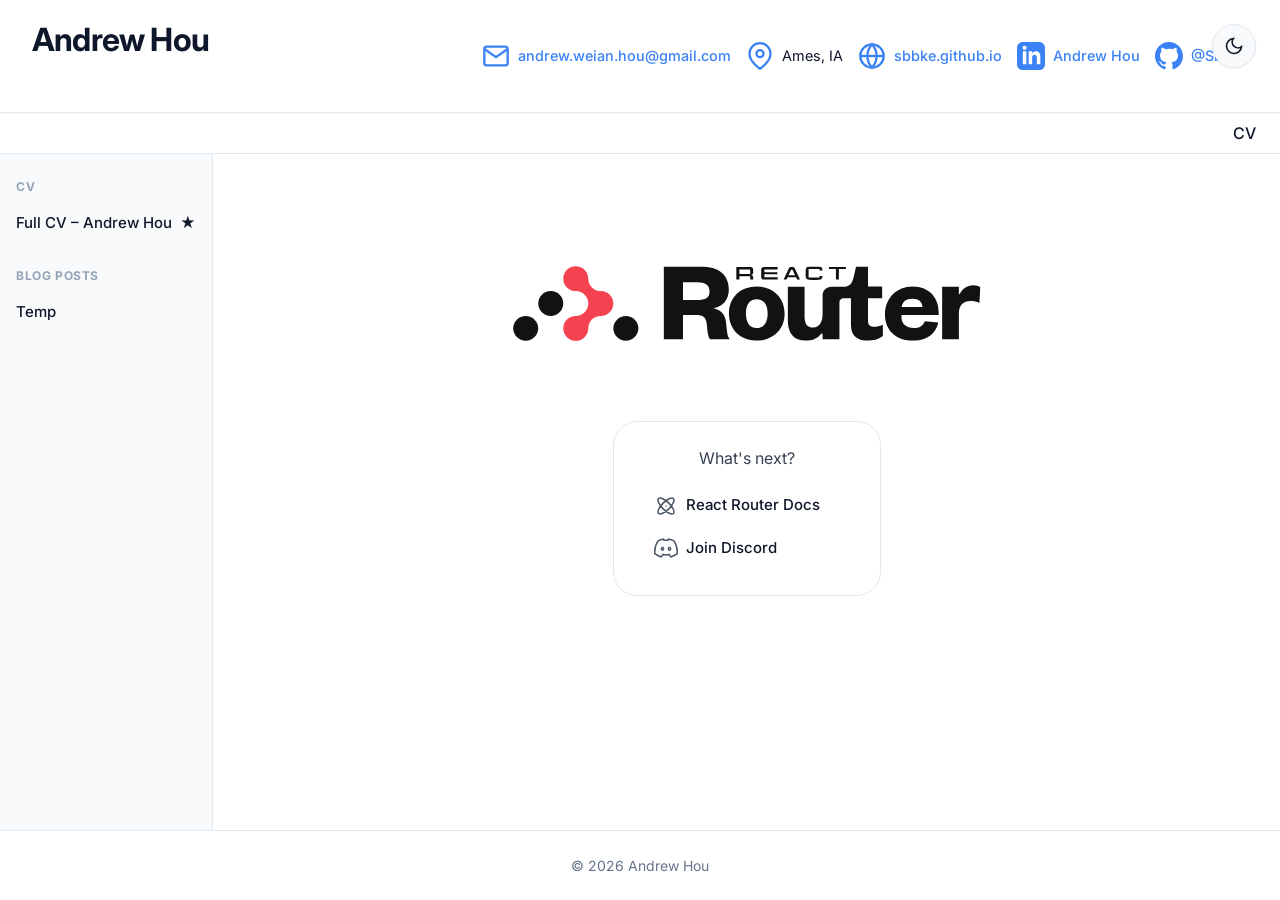
==== commit 5f95e122: "Deploying to gh-pages from @ Sbbke/portfolio@8c916eed3f6c8ae3d95736cbe5612662a437d42f 🚀" ====
--- a/index.html
+++ b/index.html
@@ -10,8 +10,8 @@
       href="https://fonts.googleapis.com/css2?family=Inter:ital,opsz,wght@0,14..32,100..900;1,14..32,100..900&display=swap"
     />
     <title>Andrew Hou</title>
-    <script type="module" crossorigin src="/assets/index-zGO6Slue.js"></script>
-    <link rel="stylesheet" crossorigin href="/assets/index-C49ruP3B.css">
+    <script type="module" crossorigin src="/assets/index-DwTQzzRi.js"></script>
+    <link rel="stylesheet" crossorigin href="/assets/index-D4GNo4SP.css">
   </head>
   <body>
     <div id="root"></div>
--- a/assets/index-D4GNo4SP.css
+++ b/assets/index-D4GNo4SP.css
@@ -0,0 +1 @@
+:root{--bg-primary: #ffffff;--bg-secondary: #f8fafc;--bg-header: #ffffff;--sidebar-bg: #f8fafc;--main-bg: #ffffff;--text-primary: #0f172a;--text-secondary: #64748b;--text-tertiary: #94a3b8;--accent-primary: #3b82f6;--accent-hover: #2563eb;--accent-light: #dbeafe;--accent-star: #f59e0b;--border-color: #e2e8f0;--shadow-sm: 0 1px 2px 0 rgba(0, 0, 0, .05);--shadow-md: 0 4px 6px -1px rgba(0, 0, 0, .1);--shadow-lg: 0 10px 15px -3px rgba(0, 0, 0, .1);--spacing-xs: .25rem;--spacing-sm: .5rem;--spacing-md: 1rem;--spacing-lg: 1.5rem;--spacing-xl: 2rem;--radius-sm: .375rem;--radius-md: .5rem;--radius-lg: .75rem;--radius-full: 9999px;--transition-fast: .15s cubic-bezier(.4, 0, .2, 1);--transition-base: .2s cubic-bezier(.4, 0, .2, 1);--transition-slow: .3s cubic-bezier(.4, 0, .2, 1)}.dark{--bg-primary: #0f172a;--bg-secondary: #1e293b;--bg-header: #1e293b;--sidebar-bg: #1e293b;--main-bg: #0f172a;--text-primary: #f1f5f9;--text-secondary: #94a3b8;--text-tertiary: #64748b;--accent-primary: #60a5fa;--accent-hover: #93c5fd;--accent-light: #1e3a8a;--border-color: #334155;--shadow-sm: 0 1px 2px 0 rgba(0, 0, 0, .3);--shadow-md: 0 4px 6px -1px rgba(0, 0, 0, .4);--shadow-lg: 0 10px 15px -3px rgba(0, 0, 0, .5)}html{transition:background-color var(--transition-slow),color var(--transition-slow)}*{transition:background-color var(--transition-base),border-color var(--transition-base),color var(--transition-base)}.page-container{background-color:var(--bg-primary);color:var(--text-primary);min-height:100vh;display:flex;flex-direction:column}.header .container{display:flex;flex-direction:row;justify-content:space-between;align-items:center;padding:1rem 2rem;width:100%}.app-layout{display:flex;flex:1;position:relative}.page-title-link{flex-grow:1;text-align:center}.header{background-color:var(--bg-header);box-shadow:var(--shadow-sm);border-bottom:1px solid var(--border-color);position:sticky;top:0;z-index:20;-webkit-backdrop-filter:blur(8px);backdrop-filter:blur(8px);background-color:#fffffff2}.dark .header{background-color:#1e293bf2}#sidebar{background:var(--sidebar-bg);border-right:1px solid var(--border-color);color:var(--text-primary);overflow-y:auto;scrollbar-width:thin;scrollbar-color:var(--text-tertiary) transparent}#sidebar::-webkit-scrollbar{width:6px}#sidebar::-webkit-scrollbar-track{background:transparent}#sidebar::-webkit-scrollbar-thumb{background:var(--text-tertiary);border-radius:var(--radius-full)}#sidebar h2{color:var(--text-primary);font-weight:600;padding:var(--spacing-lg) var(--spacing-md);margin:0}.sidebar-section-title{margin:var(--spacing-lg) 0 var(--spacing-sm);padding:0 var(--spacing-md);font-size:.75rem;font-weight:700;color:var(--text-tertiary);text-transform:uppercase;letter-spacing:.05em}.sidebar-empty{padding:0 var(--spacing-md);color:var(--text-secondary);font-style:italic;font-size:.875rem}.search-container{margin-bottom:var(--spacing-lg);padding:0 var(--spacing-md)}.search-container input{width:100%;padding:var(--spacing-sm) var(--spacing-md);border:1px solid var(--border-color);border-radius:var(--radius-md);background:var(--bg-primary);color:var(--text-primary);font-size:.875rem;transition:all var(--transition-base)}.search-container input:focus{outline:none;border-color:var(--accent-primary);box-shadow:0 0 0 3px var(--accent-light)}.search-container input.loading{background-image:url("data:image/svg+xml,%3Csvg xmlns='http://www.w3.org/2000/svg' width='16' height='16' viewBox='0 0 24 24' fill='none' stroke='%2364748b' stroke-width='2'%3E%3Cpath d='M21 12a9 9 0 1 1-6.219-8.56'/%3E%3C/svg%3E");background-repeat:no-repeat;background-position:right var(--spacing-sm) center;background-size:16px;animation:spin 1s linear infinite}nav ul{list-style:none;padding:0;margin:0}nav li{margin-bottom:var(--spacing-xs)}nav a{display:flex;align-items:center;gap:var(--spacing-sm);padding:var(--spacing-sm) var(--spacing-md);text-decoration:none;color:var(--text-primary);border-radius:var(--radius-md);font-size:.9375rem;font-weight:500;transition:all var(--transition-fast);position:relative}nav a:hover{background:var(--accent-light);color:var(--accent-primary);padding-left:calc(var(--spacing-md) + 4px)}nav a.active{background:var(--accent-light);color:var(--accent-primary);font-weight:600}nav a.active:before{content:"";position:absolute;left:0;top:50%;transform:translateY(-50%);width:3px;height:60%;background:var(--accent-primary);border-radius:0 var(--radius-sm) var(--radius-sm) 0}.favorite span{color:var(--accent-star);font-size:1rem;margin-left:auto}.main-content{flex:1;background:var(--bg-secondary);overflow-y:auto}.main-content .container{width:100%;max-width:1200px;margin:0 auto;padding:var(--spacing-xl);background-color:var(--main-bg);min-height:100%;box-shadow:var(--shadow-md)}.page-title{display:flex;align-items:center;gap:var(--spacing-sm);font-size:2rem;font-weight:700;color:var(--text-primary);margin-bottom:var(--spacing-xl);letter-spacing:-.025em}h1,h2,h3,h4,h5,h6{color:var(--text-primary);font-weight:600;letter-spacing:-.025em}.menubar{display:flex;direction:rtl;flex-direction:row;align-items:center;gap:0;padding:0 .5rem;background:var(--bg-header);border-bottom:1px solid var(--border-color)}.menu-section{position:relative;cursor:default;display:inline-flex;flex-direction:column;align-items:flex-start}.menu-section-title{display:flex;align-items:center;gap:var(--spacing-sm);padding:var(--spacing-sm) var(--spacing-md);font-size:var(--font-size-sm);font-family:var(--font-sans);font-weight:500;text-transform:none;letter-spacing:0;color:var(--text-primary);border-radius:var(--radius-md);-webkit-user-select:none;user-select:none;white-space:nowrap;width:100%;margin:0;transition:all var(--transition-fast);position:relative}.menu-section:hover .menu-section-title{background:var(--accent-light);color:var(--accent-primary);padding-left:calc(var(--spacing-md) + 4px)}.menu-section--active .menu-section-title:before{content:"";position:absolute;left:0;top:50%;transform:translateY(-50%);width:3px;height:60%;background:var(--accent-primary);border-radius:0 var(--radius-sm) var(--radius-sm) 0}.menu-dropdown{position:absolute;top:calc(100% + 4px);left:0;width:100%;z-index:50;list-style:none;margin:0;padding:var(--spacing-xs) 0;background:var(--sidebar-bg);border:1px solid var(--border-color);border-radius:var(--radius-md);box-shadow:var(--shadow-md)}.menu-sizer{visibility:hidden;height:0;overflow:hidden;pointer-events:none;list-style:none;padding:0;margin:0}.menu-sizer li{display:block;padding:var(--spacing-sm) var(--spacing-md);font-size:var(--font-size-sm);font-weight:500;white-space:nowrap}.menu-dropdown li a{display:flex;align-items:center;gap:var(--spacing-sm);padding:var(--spacing-sm) var(--spacing-md);font-size:var(--font-size-sm);font-family:var(--font-sans);font-weight:500;text-transform:none;letter-spacing:0;white-space:nowrap;color:var(--text-primary);text-decoration:none;border-radius:var(--radius-md);transition:all var(--transition-fast);position:relative}.menu-dropdown li a:hover{background:var(--accent-light);color:var(--accent-primary);padding-left:calc(var(--spacing-md) + 4px)}.menu-dropdown li a.active{background:var(--accent-light);color:var(--accent-primary);font-weight:600}.menu-dropdown li a.active:before{content:"";position:absolute;left:0;top:50%;transform:translateY(-50%);width:3px;height:60%;background:var(--accent-primary);border-radius:0 var(--radius-sm) var(--radius-sm) 0}.contact-grid{display:flex;flex-direction:row;gap:15px;align-items:center;list-style:none;margin:0;padding:0}.contact-item{display:flex;align-items:center;gap:8px;font-size:.9rem}.contact-item:hover{background:var(--bg-secondary);transform:translateY(-2px);box-shadow:var(--shadow-md)}.contact-icon{width:28px;height:28px;color:var(--accent-primary);flex-shrink:0;transition:transform var(--transition-base)}.contact-item:hover .contact-icon{transform:scale(1.15);color:var(--accent-hover)}.contact-label{color:var(--text-tertiary);font-size:.75rem;font-weight:600;text-transform:uppercase;letter-spacing:.05em}.contact-link{text-decoration:none;color:var(--accent-primary);font-weight:500;transition:color var(--transition-fast)}.contact-link:hover{color:var(--accent-hover);text-decoration:underline}.loading-placeholder{display:flex;flex-direction:column;align-items:center;justify-content:center;min-height:300px;color:var(--text-secondary);gap:var(--spacing-md)}.spinner{width:48px;height:48px;border:4px solid var(--border-color);border-top:4px solid var(--accent-primary);border-radius:var(--radius-full);animation:spin 1s linear infinite}@keyframes spin{to{transform:rotate(360deg)}}.theme-toggle{position:absolute;top:var(--spacing-lg);right:var(--spacing-lg);width:44px;height:44px;border-radius:var(--radius-full);background:var(--bg-secondary);border:1px solid var(--border-color);cursor:pointer;display:flex;align-items:center;justify-content:center;transition:all var(--transition-base);box-shadow:var(--shadow-sm)}.theme-toggle:hover{background:var(--accent-light);border-color:var(--accent-primary);box-shadow:var(--shadow-md);transform:scale(1.05)}.theme-toggle svg{width:20px;height:20px;color:var(--text-primary);transition:transform var(--transition-base)}.theme-toggle:hover svg{transform:rotate(15deg) scale(1.1)}.footer{background-color:var(--bg-header);color:var(--text-secondary);padding:var(--spacing-lg);text-align:center;border-top:1px solid var(--border-color);font-size:.875rem}.footer a{color:var(--accent-primary);text-decoration:none;transition:color var(--transition-fast)}.footer a:hover{color:var(--accent-hover);text-decoration:underline}.post-list{color:var(--text-primary)}@media(max-width:768px){.main-content .container{padding:var(--spacing-md)}.page-title{font-size:1.5rem}.contact-grid{grid-template-columns:1fr}.theme-toggle{top:var(--spacing-md);right:var(--spacing-md);width:40px;height:40px}}@media(max-width:480px){:root{--spacing-xl: 1.5rem;--spacing-lg: 1rem}}.cv-container{min-height:100vh;background-color:#f9fafb;padding:3rem 1rem}.cv-article{max-width:64rem;margin:0 auto;background-color:#fff;box-shadow:0 10px 15px -3px #0000001a;border-radius:.5rem;padding:2rem}@media(min-width:768px){.cv-article{padding:3rem}}.cv-header{border-bottom:1px solid #e5e7eb;padding-bottom:1.5rem;margin-bottom:2rem}.cv-title{font-size:2.25rem;font-weight:700;color:#111827;margin-bottom:1rem}.cv-contact-grid{display:grid;grid-template-columns:1fr;gap:.5rem;color:#4b5563}@media(min-width:768px){.cv-contact-grid{grid-template-columns:1fr 1fr}}.cv-contact-item{display:flex;align-items:center;gap:.5rem}.cv-contact-label{font-weight:500}.cv-link{color:#2563eb;text-decoration:none}.cv-link:hover{text-decoration:underline}.cv-section{margin-bottom:2.5rem}.cv-section-title{font-size:1.875rem;font-weight:700;color:#111827;margin-bottom:1.5rem;border-bottom:2px solid #2563eb;padding-bottom:.5rem}.cv-entry{margin-bottom:1.5rem}.cv-entry-header{display:flex;justify-content:space-between;align-items:start;margin-bottom:.5rem;flex-wrap:wrap;gap:.5rem}.cv-entry-title{font-size:1.25rem;font-weight:600;color:#111827}.cv-entry-subtitle{color:#374151}.cv-entry-meta{text-align:right;color:#4b5563}.cv-entry-date{font-size:.875rem}.cv-entry-duration{font-size:.875rem;font-style:italic}.cv-entry-description{color:#374151;margin-bottom:.5rem}.cv-list{list-style-type:disc;list-style-position:inside;color:#4b5563;margin-left:1rem}.cv-list li{margin-bottom:.25rem}.cv-publication-title{font-size:1.125rem;font-weight:600;color:#111827;margin-bottom:.25rem}.cv-publication-date{font-size:.875rem;color:#4b5563;margin-bottom:.25rem}.cv-publication-authors{color:#374151;margin-bottom:.5rem}.cv-publication-authors em{font-style:italic}.cv-publication-doi{color:#2563eb;font-size:.875rem;text-decoration:none}.cv-publication-doi:hover{text-decoration:underline}.cv-publication-journal{color:#4b5563;font-size:.875rem;margin-left:.5rem}@layer properties{@supports (((-webkit-hyphens:none)) and (not (margin-trim:inline))) or ((-moz-orient:inline) and (not (color:rgb(from red r g b)))){*,:before,:after,::backdrop{--tw-rotate-x:initial;--tw-rotate-y:initial;--tw-rotate-z:initial;--tw-skew-x:initial;--tw-skew-y:initial;--tw-space-y-reverse:0;--tw-border-style:solid;--tw-leading:initial}}}@layer theme{:root,:host{--font-sans:"Inter", ui-sans-serif, system-ui, sans-serif, "Apple Color Emoji", "Segoe UI Emoji", "Segoe UI Symbol", "Noto Color Emoji";--font-mono:ui-monospace, SFMono-Regular, Menlo, Monaco, Consolas, "Liberation Mono", "Courier New", monospace;--color-blue-500:oklch(62.3% .214 259.815);--color-blue-700:oklch(48.8% .243 264.376);--color-gray-200:oklch(92.8% .006 264.531);--color-gray-300:oklch(87.2% .01 258.338);--color-gray-600:oklch(44.6% .03 256.802);--color-gray-700:oklch(37.3% .034 259.733);--color-gray-950:oklch(13% .028 261.692);--color-white:#fff;--spacing:.25rem;--leading-normal:1.5;--radius-sm:.25rem;--radius-md:.375rem;--radius-3xl:1.5rem;--shadow-sm:0 1px 3px 0 #0000001a, 0 1px 2px -1px #0000001a;--shadow-md:0 4px 6px -1px #0000001a, 0 2px 4px -2px #0000001a;--default-font-family:var(--font-sans);--default-mono-font-family:var(--font-mono)}}@layer base{*,:after,:before,::backdrop{box-sizing:border-box;border:0 solid;margin:0;padding:0}::file-selector-button{box-sizing:border-box;border:0 solid;margin:0;padding:0}html,:host{-webkit-text-size-adjust:100%;tab-size:4;line-height:1.5;font-family:var(--default-font-family,ui-sans-serif, system-ui, sans-serif, "Apple Color Emoji", "Segoe UI Emoji", "Segoe UI Symbol", "Noto Color Emoji");font-feature-settings:var(--default-font-feature-settings,normal);font-variation-settings:var(--default-font-variation-settings,normal);-webkit-tap-highlight-color:transparent}hr{height:0;color:inherit;border-top-width:1px}abbr:where([title]){-webkit-text-decoration:underline dotted;text-decoration:underline dotted}h1,h2,h3,h4,h5,h6{font-size:inherit;font-weight:inherit}a{color:inherit;-webkit-text-decoration:inherit;text-decoration:inherit}b,strong{font-weight:bolder}code,kbd,samp,pre{font-family:var(--default-mono-font-family,ui-monospace, SFMono-Regular, Menlo, Monaco, Consolas, "Liberation Mono", "Courier New", monospace);font-feature-settings:var(--default-mono-font-feature-settings,normal);font-variation-settings:var(--default-mono-font-variation-settings,normal);font-size:1em}small{font-size:80%}sub,sup{vertical-align:baseline;font-size:75%;line-height:0;position:relative}sub{bottom:-.25em}sup{top:-.5em}table{text-indent:0;border-color:inherit;border-collapse:collapse}:-moz-focusring{outline:auto}progress{vertical-align:baseline}summary{display:list-item}ol,ul,menu{list-style:none}img,svg,video,canvas,audio,iframe,embed,object{vertical-align:middle;display:block}img,video{max-width:100%;height:auto}button,input,select,optgroup,textarea{font:inherit;font-feature-settings:inherit;font-variation-settings:inherit;letter-spacing:inherit;color:inherit;opacity:1;background-color:#0000;border-radius:0}::file-selector-button{font:inherit;font-feature-settings:inherit;font-variation-settings:inherit;letter-spacing:inherit;color:inherit;opacity:1;background-color:#0000;border-radius:0}:where(select:is([multiple],[size])) optgroup{font-weight:bolder}:where(select:is([multiple],[size])) optgroup option{padding-inline-start:20px}::file-selector-button{margin-inline-end:4px}::placeholder{opacity:1}@supports (not ((-webkit-appearance:-apple-pay-button))) or (contain-intrinsic-size:1px){::placeholder{color:currentColor}@supports (color:color-mix(in lab,red,red)){::placeholder{color:color-mix(in oklab,currentcolor 50%,transparent)}}}textarea{resize:vertical}::-webkit-search-decoration{-webkit-appearance:none}::-webkit-date-and-time-value{min-height:1lh;text-align:inherit}::-webkit-datetime-edit{display:inline-flex}::-webkit-datetime-edit-fields-wrapper{padding:0}::-webkit-datetime-edit{padding-block:0}::-webkit-datetime-edit-year-field{padding-block:0}::-webkit-datetime-edit-month-field{padding-block:0}::-webkit-datetime-edit-day-field{padding-block:0}::-webkit-datetime-edit-hour-field{padding-block:0}::-webkit-datetime-edit-minute-field{padding-block:0}::-webkit-datetime-edit-second-field{padding-block:0}::-webkit-datetime-edit-millisecond-field{padding-block:0}::-webkit-datetime-edit-meridiem-field{padding-block:0}::-webkit-calendar-picker-indicator{line-height:1}:-moz-ui-invalid{box-shadow:none}button,input:where([type=button],[type=reset],[type=submit]){appearance:button}::file-selector-button{appearance:button}::-webkit-inner-spin-button{height:auto}::-webkit-outer-spin-button{height:auto}[hidden]:where(:not([hidden=until-found])){display:none!important}}@layer components;@layer utilities{.invisible{visibility:hidden}.static{position:static}.start{inset-inline-start:var(--spacing)}.container{width:100%}@media(min-width:40rem){.container{max-width:40rem}}@media(min-width:48rem){.container{max-width:48rem}}@media(min-width:64rem){.container{max-width:64rem}}@media(min-width:80rem){.container{max-width:80rem}}@media(min-width:96rem){.container{max-width:96rem}}.block{display:block}.flex{display:flex}.hidden{display:none}.table{display:table}.min-h-0{min-height:calc(var(--spacing) * 0)}.w-\[500px\]{width:500px}.w-full{width:100%}.max-w-\[100vw\]{max-width:100vw}.max-w-\[300px\]{max-width:300px}.flex-1{flex:1}.transform{transform:var(--tw-rotate-x,) var(--tw-rotate-y,) var(--tw-rotate-z,) var(--tw-skew-x,) var(--tw-skew-y,)}.flex-col{flex-direction:column}.items-center{align-items:center}.justify-center{justify-content:center}.gap-3{gap:calc(var(--spacing) * 3)}.gap-9{gap:calc(var(--spacing) * 9)}.gap-16{gap:calc(var(--spacing) * 16)}:where(.space-y-4>:not(:last-child)){--tw-space-y-reverse:0;margin-block-start:calc(calc(var(--spacing) * 4) * var(--tw-space-y-reverse));margin-block-end:calc(calc(var(--spacing) * 4) * calc(1 - var(--tw-space-y-reverse)))}:where(.space-y-6>:not(:last-child)){--tw-space-y-reverse:0;margin-block-start:calc(calc(var(--spacing) * 6) * var(--tw-space-y-reverse));margin-block-end:calc(calc(var(--spacing) * 6) * calc(1 - var(--tw-space-y-reverse)))}.self-stretch{align-self:stretch}.rounded-3xl{border-radius:var(--radius-3xl)}.border{border-style:var(--tw-border-style);border-width:1px}.border-gray-200{border-color:var(--color-gray-200)}.stroke-gray-600{stroke:var(--color-gray-600)}.p-3{padding:calc(var(--spacing) * 3)}.p-4{padding:calc(var(--spacing) * 4)}.p-6{padding:calc(var(--spacing) * 6)}.px-4{padding-inline:calc(var(--spacing) * 4)}.pt-16{padding-top:calc(var(--spacing) * 16)}.pb-4{padding-bottom:calc(var(--spacing) * 4)}.text-center{text-align:center}.leading-6{--tw-leading:calc(var(--spacing) * 6);line-height:calc(var(--spacing) * 6)}.leading-normal{--tw-leading:var(--leading-normal);line-height:var(--leading-normal)}.text-blue-700{color:var(--color-blue-700)}.text-gray-700{color:var(--color-gray-700)}@media(hover:hover){.group-hover\:stroke-current:is(:where(.group):hover *){stroke:currentColor}.hover\:underline:hover{text-decoration-line:underline}}@media(prefers-color-scheme:dark){.dark\:block{display:block}.dark\:hidden{display:none}.dark\:border-gray-700{border-color:var(--color-gray-700)}.dark\:stroke-gray-300{stroke:var(--color-gray-300)}.dark\:text-blue-500{color:var(--color-blue-500)}.dark\:text-gray-200{color:var(--color-gray-200)}}}html,body{background-color:var(--color-white)}@media(prefers-color-scheme:dark){html,body{background-color:var(--color-gray-950);color-scheme:dark}}@property --tw-rotate-x{syntax:"*";inherits:false}@property --tw-rotate-y{syntax:"*";inherits:false}@property --tw-rotate-z{syntax:"*";inherits:false}@property --tw-skew-x{syntax:"*";inherits:false}@property --tw-skew-y{syntax:"*";inherits:false}@property --tw-space-y-reverse{syntax:"*";inherits:false;initial-value:0}@property --tw-border-style{syntax:"*";inherits:false;initial-value:solid}@property --tw-leading{syntax:"*";inherits:false}
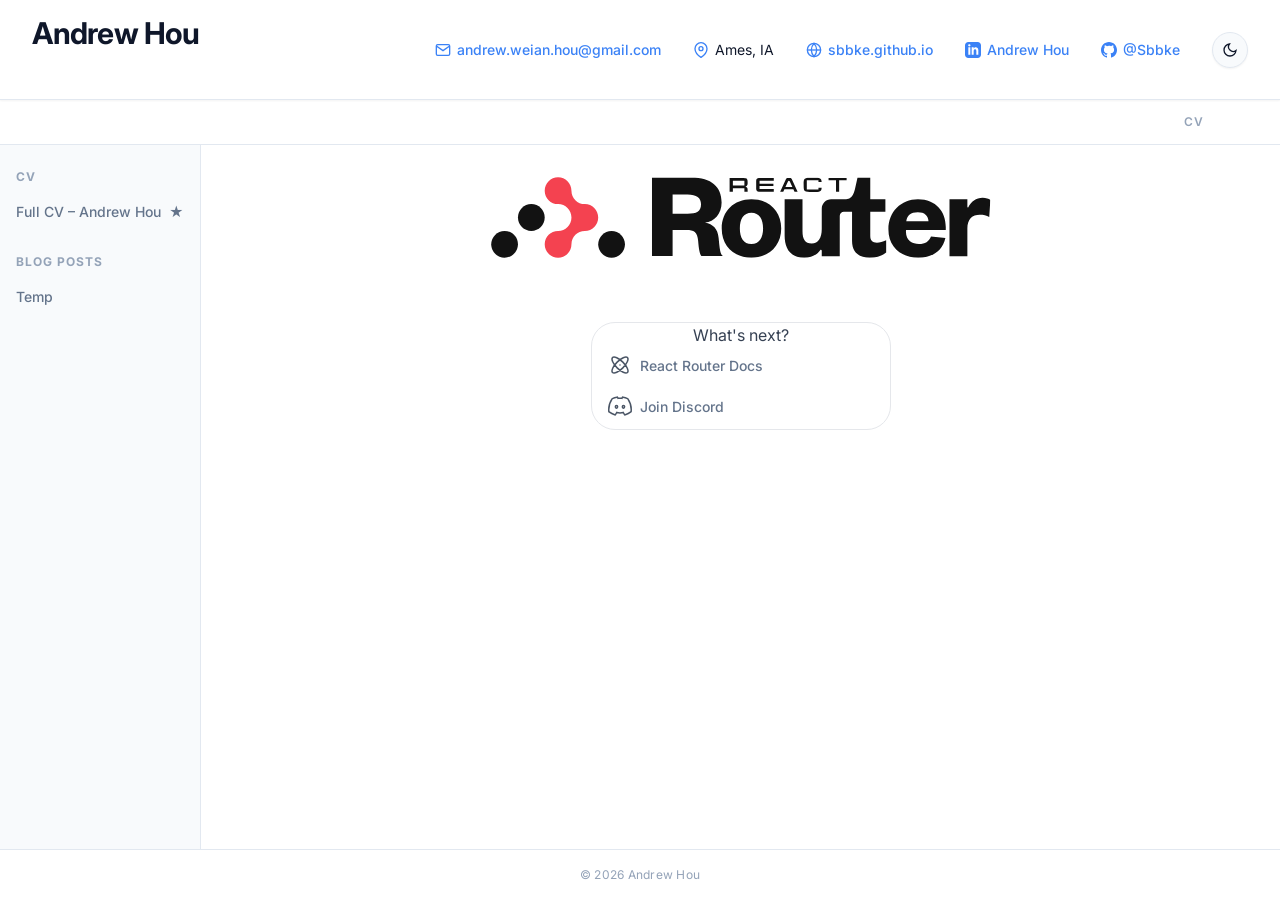
==== commit e11d0617: "Deploying to gh-pages from @ Sbbke/portfolio@39cce13a0a79421ac17eea07e572593125212efc 🚀" ====
--- a/index.html
+++ b/index.html
@@ -10,8 +10,8 @@
       href="https://fonts.googleapis.com/css2?family=Inter:ital,opsz,wght@0,14..32,100..900;1,14..32,100..900&display=swap"
     />
     <title>Andrew Hou</title>
-    <script type="module" crossorigin src="/assets/index-DwTQzzRi.js"></script>
-    <link rel="stylesheet" crossorigin href="/assets/index-D4GNo4SP.css">
+    <script type="module" crossorigin src="/assets/index-U6BpVdDD.js"></script>
+    <link rel="stylesheet" crossorigin href="/assets/index-DeYOfM_u.css">
   </head>
   <body>
     <div id="root"></div>
--- a/assets/index-DeYOfM_u.css
+++ b/assets/index-DeYOfM_u.css
@@ -0,0 +1 @@
+@import"https://fonts.googleapis.com/css2?family=Inter:wght@400;500;600;700&family=JetBrains+Mono:wght@400;500&display=swap";:root{--bg-primary: #ffffff;--bg-secondary: #f8fafc;--bg-header: #ffffff;--sidebar-bg: #f8fafc;--main-bg: #ffffff;--text-primary: #0f172a;--text-secondary: #64748b;--text-tertiary: #94a3b8;--accent-primary: #3b82f6;--accent-hover: #2563eb;--accent-light: #dbeafe;--accent-star: #f59e0b;--border-color: #e2e8f0;--shadow-sm: 0 1px 2px 0 rgba(0, 0, 0, .05);--shadow-md: 0 4px 6px -1px rgba(0, 0, 0, .1);--shadow-lg: 0 10px 15px -3px rgba(0, 0, 0, .1);--spacing-xs: .25rem;--spacing-sm: .5rem;--spacing-md: 1rem;--spacing-lg: 1.5rem;--spacing-xl: 2rem;--radius-sm: .375rem;--radius-md: .5rem;--radius-lg: .75rem;--radius-full: 9999px;--transition-fast: .15s cubic-bezier(.4, 0, .2, 1);--transition-base: .2s cubic-bezier(.4, 0, .2, 1);--transition-slow: .3s cubic-bezier(.4, 0, .2, 1);--font-sans: "Inter", system-ui, sans-serif;--font-mono: "JetBrains Mono", monospace;--font-size-xs: .75rem;--font-size-sm: .875rem;--font-size-base: 1rem;--font-size-lg: 1.125rem}.dark{--bg-primary: #0f172a;--bg-secondary: #1e293b;--bg-header: #1e293b;--sidebar-bg: #1e293b;--main-bg: #0f172a;--text-primary: #f1f5f9;--text-secondary: #94a3b8;--text-tertiary: #64748b;--accent-primary: #60a5fa;--accent-hover: #93c5fd;--accent-light: #1e3a8a;--border-color: #334155;--shadow-sm: 0 1px 2px 0 rgba(0, 0, 0, .3);--shadow-md: 0 4px 6px -1px rgba(0, 0, 0, .4);--shadow-lg: 0 10px 15px -3px rgba(0, 0, 0, .5)}*,*:before,*:after{box-sizing:border-box;margin:0;padding:0}html{font-family:var(--font-sans);font-size:16px;-webkit-font-smoothing:antialiased;-moz-osx-font-smoothing:grayscale;transition:background-color var(--transition-slow),color var(--transition-slow)}*{transition:background-color var(--transition-base),border-color var(--transition-base),color var(--transition-base)}h1,h2,h3,h4,h5,h6{color:var(--text-primary);font-weight:600;letter-spacing:-.025em;line-height:1.3}.page-container{background-color:var(--bg-primary);color:var(--text-primary);min-height:100vh;display:flex;flex-direction:column;font-family:var(--font-sans)}.app-layout{display:flex;flex:1;position:relative}.header{position:sticky;top:0;z-index:20;background-color:#ffffffd9;border-bottom:1px solid var(--border-color);box-shadow:var(--shadow-sm);backdrop-filter:blur(12px);-webkit-backdrop-filter:blur(12px)}.dark .header{background-color:#1e293bd9}.header .container{display:flex;flex-direction:row;justify-content:space-between;align-items:center;padding:.875rem 2rem;width:100%;gap:var(--spacing-lg)}.page-title-link{flex-grow:1;text-align:center;text-decoration:none}#sidebar{background:var(--sidebar-bg);border-right:1px solid var(--border-color);color:var(--text-primary);overflow-y:auto;scrollbar-width:thin;scrollbar-color:var(--border-color) transparent}#sidebar::-webkit-scrollbar{width:4px}#sidebar::-webkit-scrollbar-track{background:transparent}#sidebar::-webkit-scrollbar-thumb{background:var(--border-color);border-radius:var(--radius-full)}#sidebar h2{color:var(--text-primary);font-weight:600;padding:var(--spacing-lg) var(--spacing-md);font-size:var(--font-size-base)}.sidebar-section-title{margin:var(--spacing-lg) 0 var(--spacing-sm);padding:0 var(--spacing-md);font-size:var(--font-size-xs);font-weight:700;color:var(--text-tertiary);text-transform:uppercase;letter-spacing:.08em}.sidebar-empty{padding:0 var(--spacing-md);color:var(--text-tertiary);font-style:italic;font-size:var(--font-size-sm)}.search-container{margin-bottom:var(--spacing-lg);padding:0 var(--spacing-md)}.search-container input{width:100%;padding:var(--spacing-sm) var(--spacing-md);border:1px solid var(--border-color);border-radius:var(--radius-md);background:var(--bg-primary);color:var(--text-primary);font-size:var(--font-size-sm);font-family:var(--font-sans);transition:all var(--transition-base)}.search-container input::placeholder{color:var(--text-tertiary)}.search-container input:focus{outline:none;border-color:var(--accent-primary);box-shadow:0 0 0 3px var(--accent-light)}nav ul{list-style:none;padding:0;margin:0}nav li{margin-bottom:var(--spacing-xs)}nav a{display:flex;align-items:center;gap:var(--spacing-sm);padding:var(--spacing-sm) var(--spacing-md);text-decoration:none;color:var(--text-secondary);border-radius:var(--radius-md);font-size:var(--font-size-sm);font-weight:500;transition:all var(--transition-fast);position:relative}nav a:hover{background:var(--accent-light);color:var(--accent-primary);padding-left:calc(var(--spacing-md) + 4px)}nav a.active{background:var(--accent-light);color:var(--accent-primary);font-weight:600}nav a.active:before{content:"";position:absolute;left:0;top:50%;transform:translateY(-50%);width:3px;height:60%;background:var(--accent-primary);border-radius:0 var(--radius-sm) var(--radius-sm) 0}.favorite span{color:var(--accent-star);font-size:var(--font-size-base);margin-left:auto}.menubar{display:flex;flex-direction:row;align-items:center;justify-content:flex-end;gap:2.5rem;padding:.6rem 1.5rem;background:var(--bg-header);border-bottom:1px solid var(--border-color)}.menu-section{position:relative;cursor:default;display:inline-flex;flex-direction:column;align-items:flex-start}.menu-section-title{font-size:var(--font-size-xs);font-family:var(--font-sans);font-weight:600;text-transform:uppercase;letter-spacing:.08em;color:var(--text-tertiary);margin:0;padding:.3rem 0;-webkit-user-select:none;user-select:none;white-space:nowrap;width:100%;transition:color var(--transition-fast)}.menu-section:hover .menu-section-title,.menu-section--active .menu-section-title{color:var(--text-primary)}.menu-section--active .menu-section-title{color:var(--accent-primary)}.menu-dropdown{position:absolute;top:calc(100% + 6px);left:0;width:100%;z-index:50;list-style:none;margin:0;padding:.2rem 0;background:var(--bg-secondary);border:1px solid var(--border-color);border-radius:var(--radius-md);box-shadow:var(--shadow-md)}.menu-sizer{visibility:hidden;height:0;overflow:hidden;pointer-events:none;list-style:none;padding:0;margin:0}.menu-sizer li,.menu-dropdown li a{display:block;padding:.35rem 0;font-size:var(--font-size-xs);font-family:var(--font-sans);font-weight:500;text-transform:uppercase;letter-spacing:.08em;white-space:nowrap;color:var(--text-secondary);text-decoration:none;transition:color var(--transition-fast),background var(--transition-fast)}.menu-dropdown li a:hover{background:var(--accent-light);color:var(--accent-hover);padding-left:.25rem}.menu-dropdown li a.active{color:var(--accent-primary);font-weight:600}.contact-grid{display:flex;flex-direction:row;gap:var(--spacing-md);align-items:center;list-style:none;margin:0;padding:0;flex-wrap:wrap}.contact-item{display:flex;align-items:center;gap:6px;font-size:var(--font-size-sm);border-radius:var(--radius-md);padding:.25rem .5rem;transition:all var(--transition-base)}.contact-item:hover{background:var(--bg-secondary);transform:translateY(-1px);box-shadow:var(--shadow-sm)}.contact-icon{width:16px;height:16px;color:var(--accent-primary);flex-shrink:0;transition:transform var(--transition-base)}.contact-item:hover .contact-icon{transform:scale(1.15);color:var(--accent-hover)}.contact-label{color:var(--text-tertiary);font-size:var(--font-size-xs);font-weight:600;text-transform:uppercase;letter-spacing:.05em}.contact-link{text-decoration:none;color:var(--accent-primary);font-weight:500;font-size:var(--font-size-sm);transition:color var(--transition-fast)}.contact-link:hover{color:var(--accent-hover);text-decoration:underline}.main-content{flex:1;background:var(--bg-secondary);overflow-y:auto}.main-content .container{width:100%;max-width:1200px;margin:0 auto;padding:var(--spacing-xl);background-color:var(--main-bg);min-height:100%;box-shadow:var(--shadow-md)}.page-title{display:flex;align-items:center;gap:var(--spacing-sm);font-size:1.875rem;font-weight:700;color:var(--text-primary);margin-bottom:var(--spacing-xl);letter-spacing:-.03em}.loading-placeholder{display:flex;flex-direction:column;align-items:center;justify-content:center;min-height:300px;color:var(--text-secondary);gap:var(--spacing-md)}.spinner{width:36px;height:36px;border:3px solid var(--border-color);border-top-color:var(--accent-primary);border-radius:var(--radius-full);animation:spin .8s linear infinite}@keyframes spin{to{transform:rotate(360deg)}}.theme-toggle{width:36px;height:36px;border-radius:var(--radius-full);background:var(--bg-secondary);border:1px solid var(--border-color);cursor:pointer;display:flex;align-items:center;justify-content:center;flex-shrink:0;transition:all var(--transition-base);box-shadow:var(--shadow-sm)}.theme-toggle:hover{background:var(--accent-light);border-color:var(--accent-primary);box-shadow:var(--shadow-md);transform:scale(1.05)}.theme-toggle svg{width:16px;height:16px;color:var(--text-primary);transition:transform var(--transition-base)}.theme-toggle:hover svg{transform:rotate(20deg) scale(1.1)}.footer{background-color:var(--bg-header);color:var(--text-tertiary);padding:var(--spacing-md) var(--spacing-lg);text-align:center;border-top:1px solid var(--border-color);font-size:var(--font-size-xs);letter-spacing:.02em}.footer a{color:var(--accent-primary);text-decoration:none;transition:color var(--transition-fast)}.footer a:hover{color:var(--accent-hover);text-decoration:underline}.post-list{color:var(--text-primary)}.hamburger{display:none;flex-direction:column;justify-content:center;gap:5px;width:36px;height:36px;padding:6px;background:none;border:1px solid var(--border-color);border-radius:var(--radius-md);cursor:pointer;flex-shrink:0;transition:all var(--transition-fast)}.hamburger:hover{background:var(--accent-light);border-color:var(--accent-primary)}.hamburger span{display:block;width:100%;height:2px;background:var(--text-primary);border-radius:var(--radius-full);transition:all var(--transition-base)}.hamburger.open span:nth-child(1){transform:translateY(7px) rotate(45deg)}.hamburger.open span:nth-child(2){opacity:0;transform:scaleX(0)}.hamburger.open span:nth-child(3){transform:translateY(-7px) rotate(-45deg)}.sidebar-overlay{display:none;position:fixed;inset:0;background:#0006;z-index:30;opacity:0;transition:opacity var(--transition-slow)}.sidebar-overlay.visible{opacity:1}@media(max-width:1024px){.header .container{padding:.75rem 1.25rem}.main-content .container{padding:var(--spacing-lg);max-width:100%}.menubar{gap:1.5rem;padding:.5rem 1rem}.contact-grid{gap:var(--spacing-sm)}.contact-label{display:none}}@media(max-width:768px){.header .container{padding:.625rem 1rem;gap:var(--spacing-sm)}.page-title-link{text-align:left}.theme-toggle{width:32px;height:32px}.hamburger{display:flex}#sidebar{position:fixed;top:0;left:0;height:100dvh;width:280px;z-index:40;transform:translate(-100%);transition:transform var(--transition-slow);box-shadow:var(--shadow-lg)}#sidebar.open{transform:translate(0)}.sidebar-overlay{display:block}.main-content{width:100%}.main-content .container{padding:var(--spacing-md)}.menubar{gap:0;padding:0;overflow-x:auto;scrollbar-width:none;-ms-overflow-style:none;border-bottom:1px solid var(--border-color)}.menubar::-webkit-scrollbar{display:none}.menu-section-title{padding:.625rem 1rem;font-size:var(--font-size-xs)}.menu-dropdown{min-width:160px;width:max-content}.page-title{font-size:1.5rem;margin-bottom:var(--spacing-lg)}.contact-label{display:none}.contact-grid{gap:var(--spacing-xs)}.contact-item{padding:.25rem}}@media(max-width:480px){:root{--spacing-xl: 1.25rem;--spacing-lg: 1rem}.header .container{padding:.5rem .75rem}#sidebar{width:100vw}.page-title{font-size:1.25rem}.main-content .container{padding:var(--spacing-sm) var(--spacing-md)}.contact-link{display:none}}.cv-container{min-height:100vh;background-color:#f9fafb;padding:3rem 1rem}.cv-article{max-width:64rem;margin:0 auto;background-color:#fff;box-shadow:0 10px 15px -3px #0000001a;border-radius:.5rem;padding:2rem}@media(min-width:768px){.cv-article{padding:3rem}}.cv-header{border-bottom:1px solid #e5e7eb;padding-bottom:1.5rem;margin-bottom:2rem}.cv-title{font-size:2.25rem;font-weight:700;color:#111827;margin-bottom:1rem}.cv-contact-grid{display:grid;grid-template-columns:1fr;gap:.5rem;color:#4b5563}@media(min-width:768px){.cv-contact-grid{grid-template-columns:1fr 1fr}}.cv-contact-item{display:flex;align-items:center;gap:.5rem}.cv-contact-label{font-weight:500}.cv-link{color:#2563eb;text-decoration:none}.cv-link:hover{text-decoration:underline}.cv-section{margin-bottom:2.5rem}.cv-section-title{font-size:1.875rem;font-weight:700;color:#111827;margin-bottom:1.5rem;border-bottom:2px solid #2563eb;padding-bottom:.5rem}.cv-entry{margin-bottom:1.5rem}.cv-entry-header{display:flex;justify-content:space-between;align-items:start;margin-bottom:.5rem;flex-wrap:wrap;gap:.5rem}.cv-entry-title{font-size:1.25rem;font-weight:600;color:#111827}.cv-entry-subtitle{color:#374151}.cv-entry-meta{text-align:right;color:#4b5563}.cv-entry-date{font-size:.875rem}.cv-entry-duration{font-size:.875rem;font-style:italic}.cv-entry-description{color:#374151;margin-bottom:.5rem}.cv-list{list-style-type:disc;list-style-position:inside;color:#4b5563;margin-left:1rem}.cv-list li{margin-bottom:.25rem}.cv-publication-title{font-size:1.125rem;font-weight:600;color:#111827;margin-bottom:.25rem}.cv-publication-date{font-size:.875rem;color:#4b5563;margin-bottom:.25rem}.cv-publication-authors{color:#374151;margin-bottom:.5rem}.cv-publication-authors em{font-style:italic}.cv-publication-doi{color:#2563eb;font-size:.875rem;text-decoration:none}.cv-publication-doi:hover{text-decoration:underline}.cv-publication-journal{color:#4b5563;font-size:.875rem;margin-left:.5rem}@layer properties{@supports (((-webkit-hyphens:none)) and (not (margin-trim:inline))) or ((-moz-orient:inline) and (not (color:rgb(from red r g b)))){*,:before,:after,::backdrop{--tw-rotate-x:initial;--tw-rotate-y:initial;--tw-rotate-z:initial;--tw-skew-x:initial;--tw-skew-y:initial;--tw-space-y-reverse:0;--tw-border-style:solid;--tw-leading:initial}}}@layer theme{:root,:host{--font-sans:"Inter", ui-sans-serif, system-ui, sans-serif, "Apple Color Emoji", "Segoe UI Emoji", "Segoe UI Symbol", "Noto Color Emoji";--font-mono:ui-monospace, SFMono-Regular, Menlo, Monaco, Consolas, "Liberation Mono", "Courier New", monospace;--color-blue-500:oklch(62.3% .214 259.815);--color-blue-700:oklch(48.8% .243 264.376);--color-gray-200:oklch(92.8% .006 264.531);--color-gray-300:oklch(87.2% .01 258.338);--color-gray-600:oklch(44.6% .03 256.802);--color-gray-700:oklch(37.3% .034 259.733);--color-gray-950:oklch(13% .028 261.692);--color-white:#fff;--spacing:.25rem;--leading-normal:1.5;--radius-sm:.25rem;--radius-md:.375rem;--radius-3xl:1.5rem;--shadow-sm:0 1px 3px 0 #0000001a, 0 1px 2px -1px #0000001a;--shadow-md:0 4px 6px -1px #0000001a, 0 2px 4px -2px #0000001a;--shadow-lg:0 10px 15px -3px #0000001a, 0 4px 6px -4px #0000001a;--default-font-family:var(--font-sans);--default-mono-font-family:var(--font-mono)}}@layer base{*,:after,:before,::backdrop{box-sizing:border-box;border:0 solid;margin:0;padding:0}::file-selector-button{box-sizing:border-box;border:0 solid;margin:0;padding:0}html,:host{-webkit-text-size-adjust:100%;tab-size:4;line-height:1.5;font-family:var(--default-font-family,ui-sans-serif, system-ui, sans-serif, "Apple Color Emoji", "Segoe UI Emoji", "Segoe UI Symbol", "Noto Color Emoji");font-feature-settings:var(--default-font-feature-settings,normal);font-variation-settings:var(--default-font-variation-settings,normal);-webkit-tap-highlight-color:transparent}hr{height:0;color:inherit;border-top-width:1px}abbr:where([title]){-webkit-text-decoration:underline dotted;text-decoration:underline dotted}h1,h2,h3,h4,h5,h6{font-size:inherit;font-weight:inherit}a{color:inherit;-webkit-text-decoration:inherit;text-decoration:inherit}b,strong{font-weight:bolder}code,kbd,samp,pre{font-family:var(--default-mono-font-family,ui-monospace, SFMono-Regular, Menlo, Monaco, Consolas, "Liberation Mono", "Courier New", monospace);font-feature-settings:var(--default-mono-font-feature-settings,normal);font-variation-settings:var(--default-mono-font-variation-settings,normal);font-size:1em}small{font-size:80%}sub,sup{vertical-align:baseline;font-size:75%;line-height:0;position:relative}sub{bottom:-.25em}sup{top:-.5em}table{text-indent:0;border-color:inherit;border-collapse:collapse}:-moz-focusring{outline:auto}progress{vertical-align:baseline}summary{display:list-item}ol,ul,menu{list-style:none}img,svg,video,canvas,audio,iframe,embed,object{vertical-align:middle;display:block}img,video{max-width:100%;height:auto}button,input,select,optgroup,textarea{font:inherit;font-feature-settings:inherit;font-variation-settings:inherit;letter-spacing:inherit;color:inherit;opacity:1;background-color:#0000;border-radius:0}::file-selector-button{font:inherit;font-feature-settings:inherit;font-variation-settings:inherit;letter-spacing:inherit;color:inherit;opacity:1;background-color:#0000;border-radius:0}:where(select:is([multiple],[size])) optgroup{font-weight:bolder}:where(select:is([multiple],[size])) optgroup option{padding-inline-start:20px}::file-selector-button{margin-inline-end:4px}::placeholder{opacity:1}@supports (not ((-webkit-appearance:-apple-pay-button))) or (contain-intrinsic-size:1px){::placeholder{color:currentColor}@supports (color:color-mix(in lab,red,red)){::placeholder{color:color-mix(in oklab,currentcolor 50%,transparent)}}}textarea{resize:vertical}::-webkit-search-decoration{-webkit-appearance:none}::-webkit-date-and-time-value{min-height:1lh;text-align:inherit}::-webkit-datetime-edit{display:inline-flex}::-webkit-datetime-edit-fields-wrapper{padding:0}::-webkit-datetime-edit{padding-block:0}::-webkit-datetime-edit-year-field{padding-block:0}::-webkit-datetime-edit-month-field{padding-block:0}::-webkit-datetime-edit-day-field{padding-block:0}::-webkit-datetime-edit-hour-field{padding-block:0}::-webkit-datetime-edit-minute-field{padding-block:0}::-webkit-datetime-edit-second-field{padding-block:0}::-webkit-datetime-edit-millisecond-field{padding-block:0}::-webkit-datetime-edit-meridiem-field{padding-block:0}::-webkit-calendar-picker-indicator{line-height:1}:-moz-ui-invalid{box-shadow:none}button,input:where([type=button],[type=reset],[type=submit]){appearance:button}::file-selector-button{appearance:button}::-webkit-inner-spin-button{height:auto}::-webkit-outer-spin-button{height:auto}[hidden]:where(:not([hidden=until-found])){display:none!important}}@layer components;@layer utilities{.invisible{visibility:hidden}.static{position:static}.start{inset-inline-start:var(--spacing)}.container{width:100%}@media(min-width:40rem){.container{max-width:40rem}}@media(min-width:48rem){.container{max-width:48rem}}@media(min-width:64rem){.container{max-width:64rem}}@media(min-width:80rem){.container{max-width:80rem}}@media(min-width:96rem){.container{max-width:96rem}}.block{display:block}.flex{display:flex}.hidden{display:none}.table{display:table}.min-h-0{min-height:calc(var(--spacing) * 0)}.w-\[500px\]{width:500px}.w-full{width:100%}.max-w-\[100vw\]{max-width:100vw}.max-w-\[300px\]{max-width:300px}.flex-1{flex:1}.transform{transform:var(--tw-rotate-x,) var(--tw-rotate-y,) var(--tw-rotate-z,) var(--tw-skew-x,) var(--tw-skew-y,)}.flex-col{flex-direction:column}.items-center{align-items:center}.justify-center{justify-content:center}.gap-3{gap:calc(var(--spacing) * 3)}.gap-9{gap:calc(var(--spacing) * 9)}.gap-16{gap:calc(var(--spacing) * 16)}:where(.space-y-4>:not(:last-child)){--tw-space-y-reverse:0;margin-block-start:calc(calc(var(--spacing) * 4) * var(--tw-space-y-reverse));margin-block-end:calc(calc(var(--spacing) * 4) * calc(1 - var(--tw-space-y-reverse)))}:where(.space-y-6>:not(:last-child)){--tw-space-y-reverse:0;margin-block-start:calc(calc(var(--spacing) * 6) * var(--tw-space-y-reverse));margin-block-end:calc(calc(var(--spacing) * 6) * calc(1 - var(--tw-space-y-reverse)))}.self-stretch{align-self:stretch}.rounded-3xl{border-radius:var(--radius-3xl)}.border{border-style:var(--tw-border-style);border-width:1px}.border-gray-200{border-color:var(--color-gray-200)}.stroke-gray-600{stroke:var(--color-gray-600)}.p-3{padding:calc(var(--spacing) * 3)}.p-4{padding:calc(var(--spacing) * 4)}.p-6{padding:calc(var(--spacing) * 6)}.px-4{padding-inline:calc(var(--spacing) * 4)}.pt-16{padding-top:calc(var(--spacing) * 16)}.pb-4{padding-bottom:calc(var(--spacing) * 4)}.text-center{text-align:center}.leading-6{--tw-leading:calc(var(--spacing) * 6);line-height:calc(var(--spacing) * 6)}.leading-normal{--tw-leading:var(--leading-normal);line-height:var(--leading-normal)}.text-blue-700{color:var(--color-blue-700)}.text-gray-700{color:var(--color-gray-700)}@media(hover:hover){.group-hover\:stroke-current:is(:where(.group):hover *){stroke:currentColor}.hover\:underline:hover{text-decoration-line:underline}}@media(prefers-color-scheme:dark){.dark\:block{display:block}.dark\:hidden{display:none}.dark\:border-gray-700{border-color:var(--color-gray-700)}.dark\:stroke-gray-300{stroke:var(--color-gray-300)}.dark\:text-blue-500{color:var(--color-blue-500)}.dark\:text-gray-200{color:var(--color-gray-200)}}}html,body{background-color:var(--color-white)}@media(prefers-color-scheme:dark){html,body{background-color:var(--color-gray-950);color-scheme:dark}}@property --tw-rotate-x{syntax:"*";inherits:false}@property --tw-rotate-y{syntax:"*";inherits:false}@property --tw-rotate-z{syntax:"*";inherits:false}@property --tw-skew-x{syntax:"*";inherits:false}@property --tw-skew-y{syntax:"*";inherits:false}@property --tw-space-y-reverse{syntax:"*";inherits:false;initial-value:0}@property --tw-border-style{syntax:"*";inherits:false;initial-value:solid}@property --tw-leading{syntax:"*";inherits:false}
